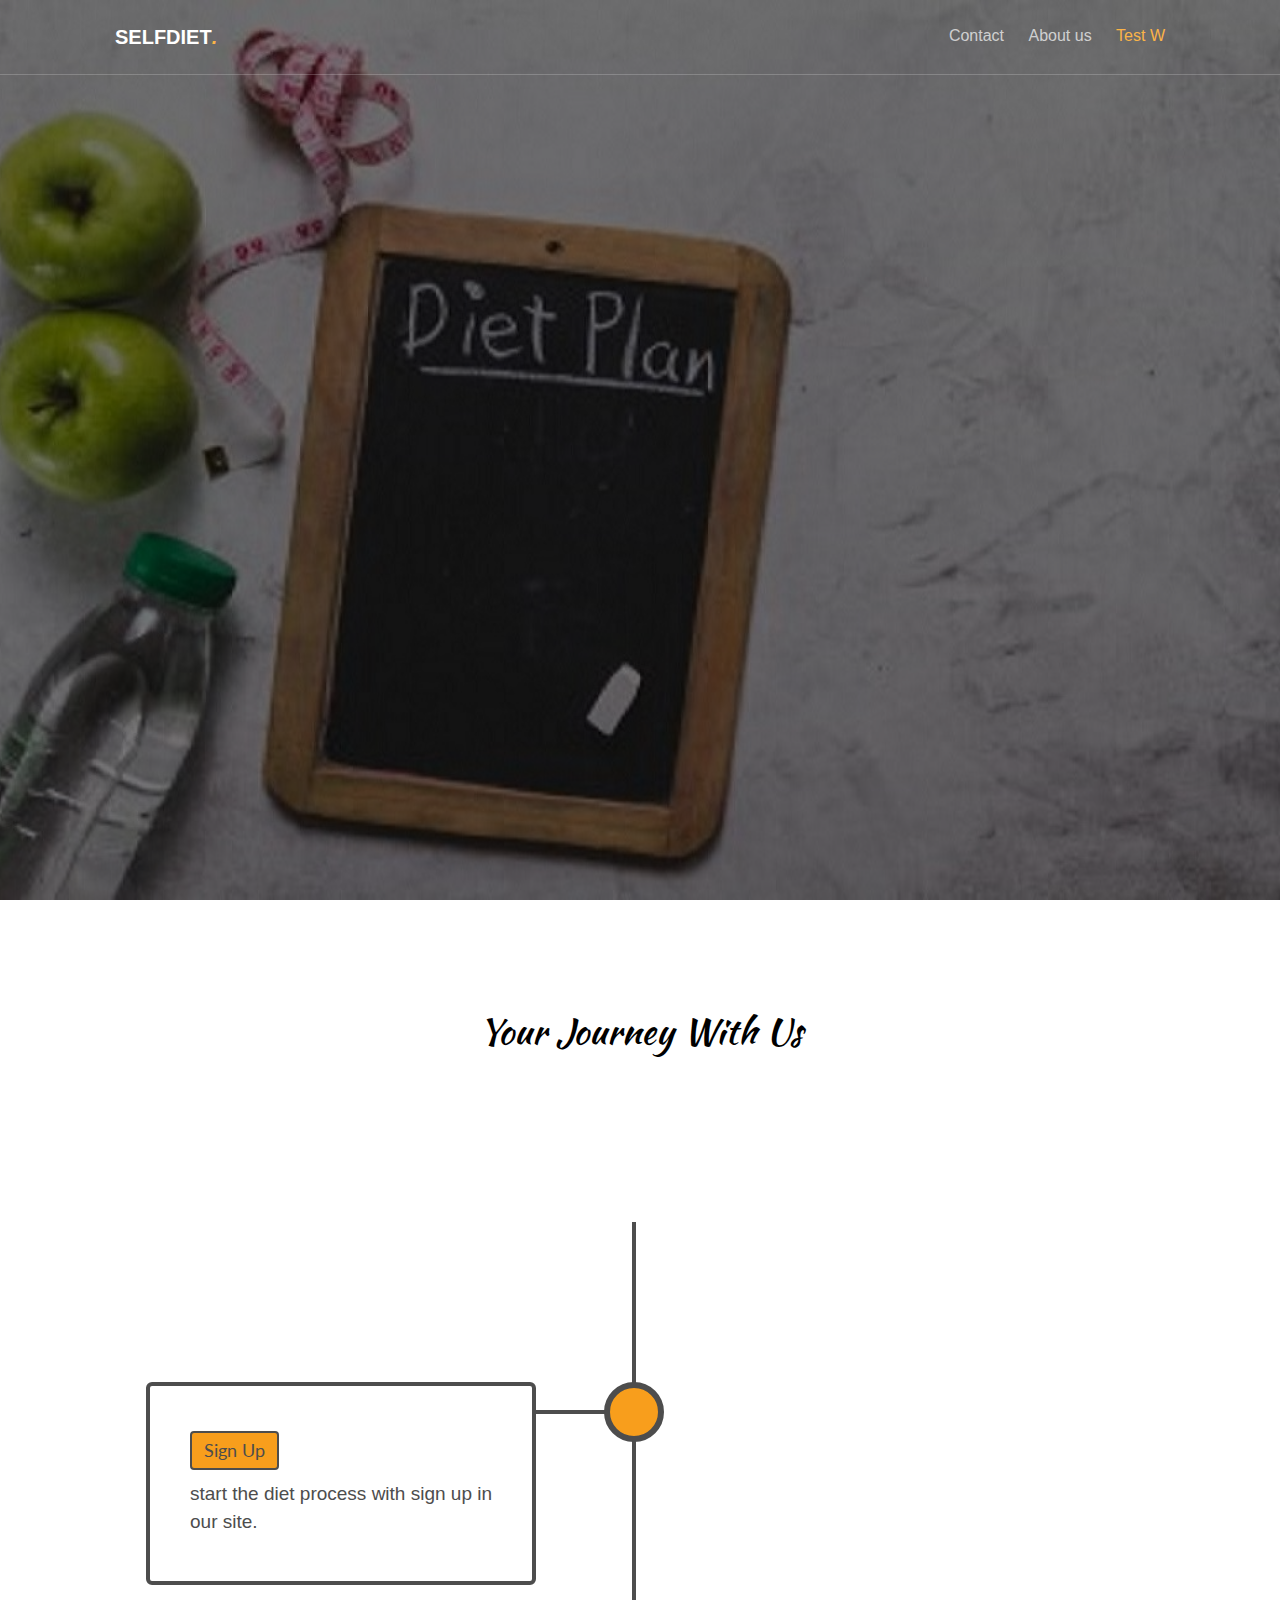
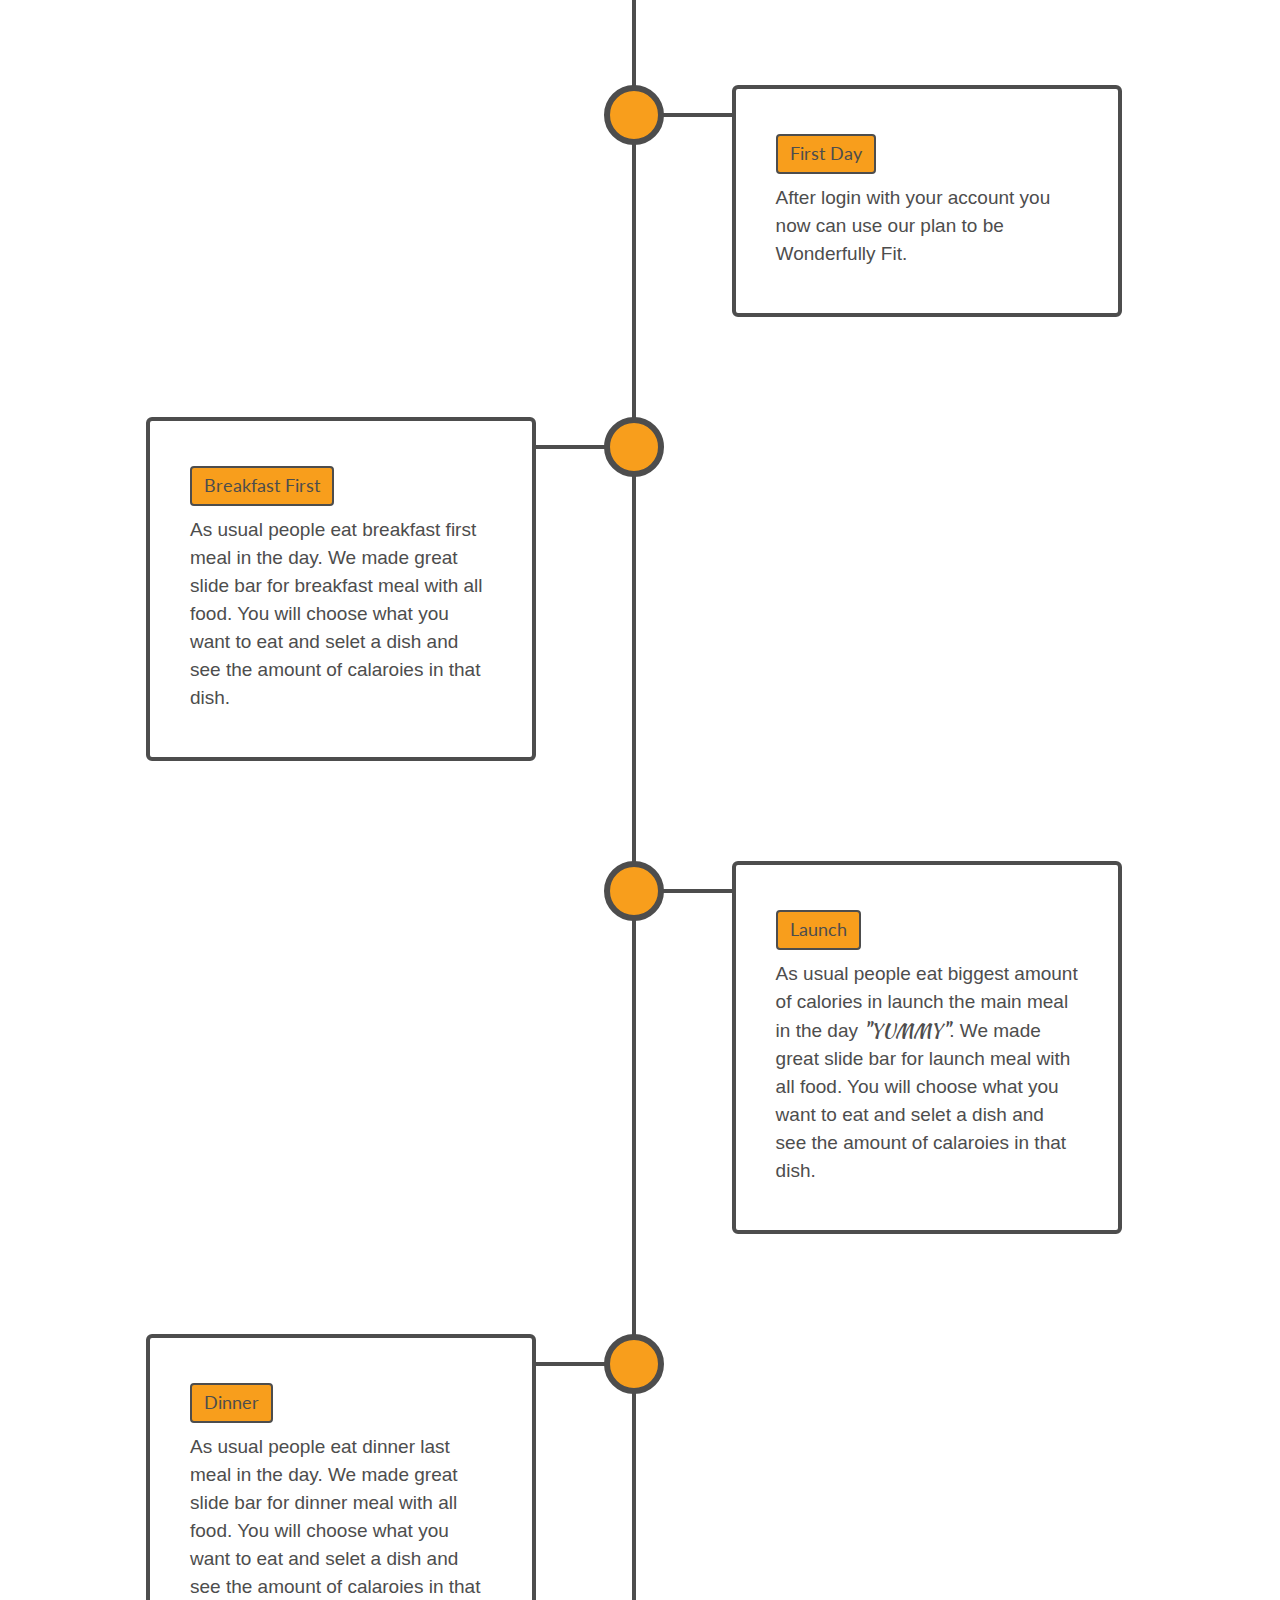
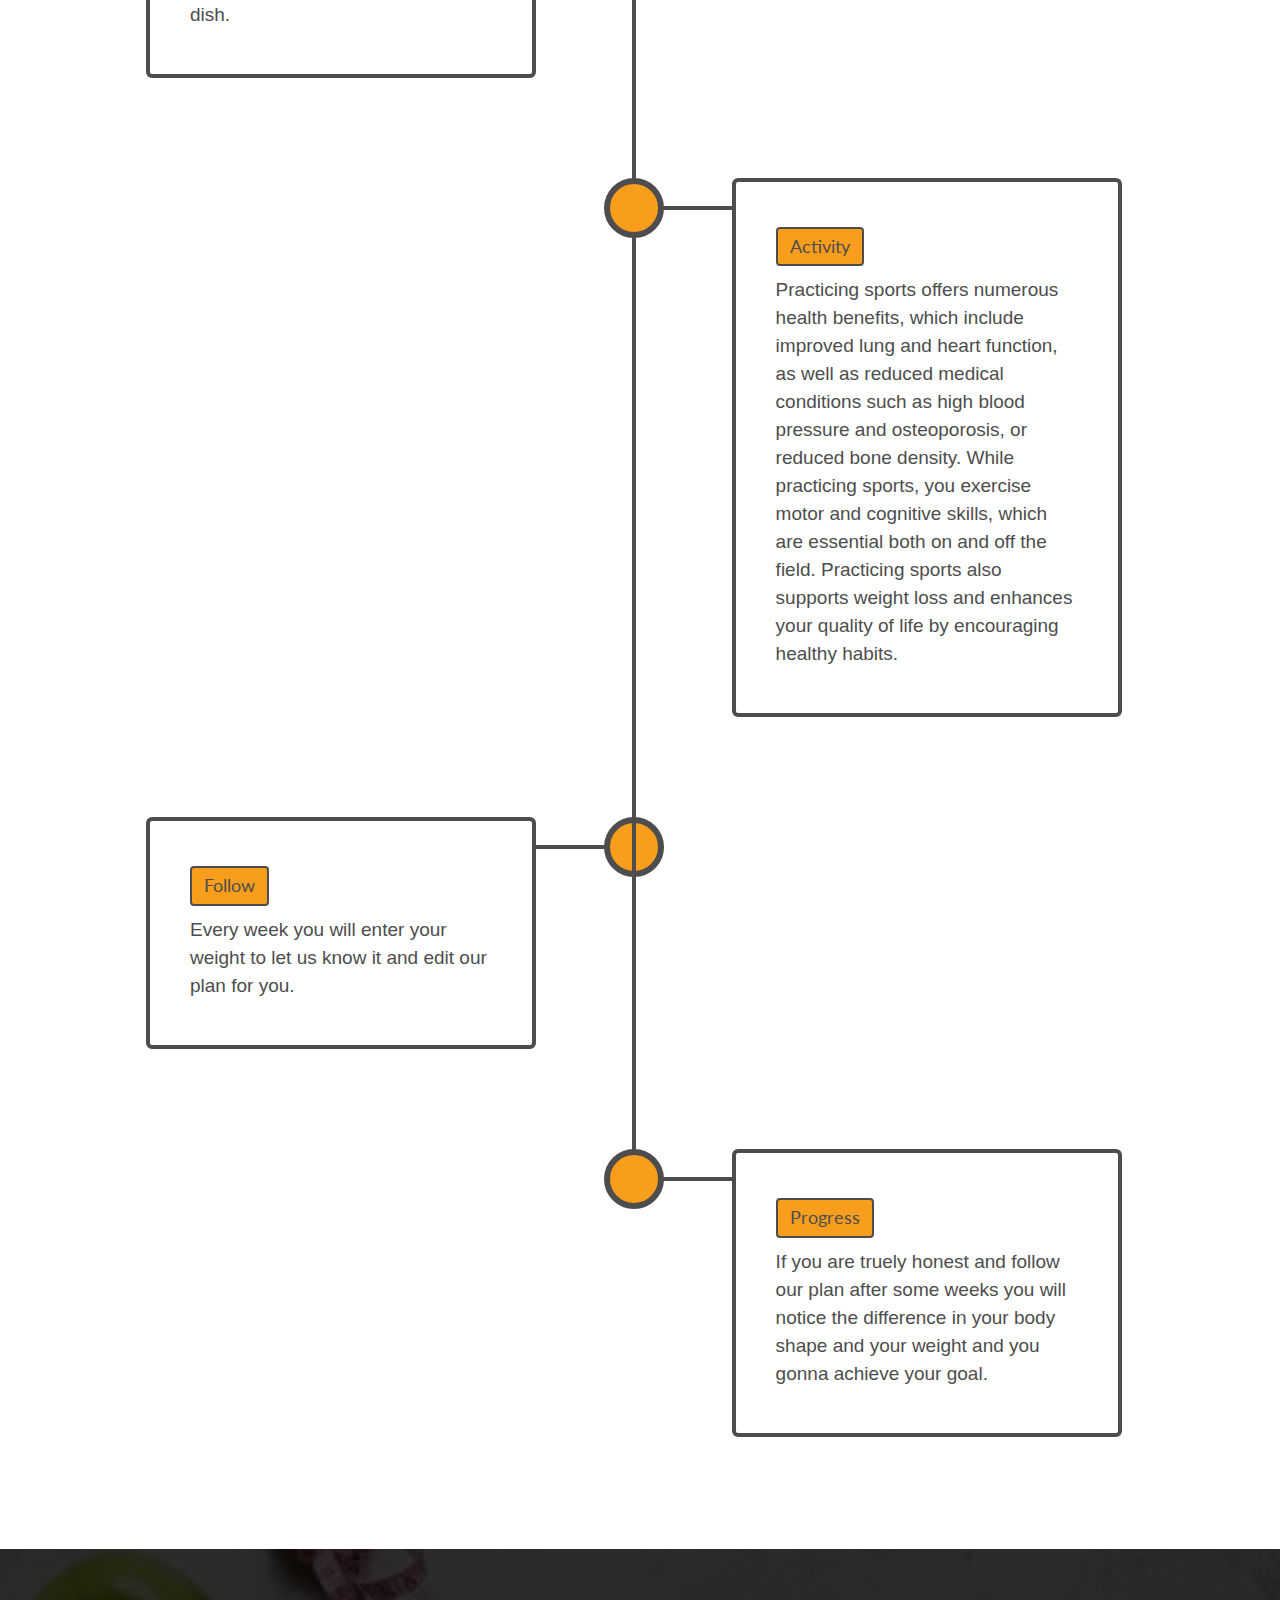
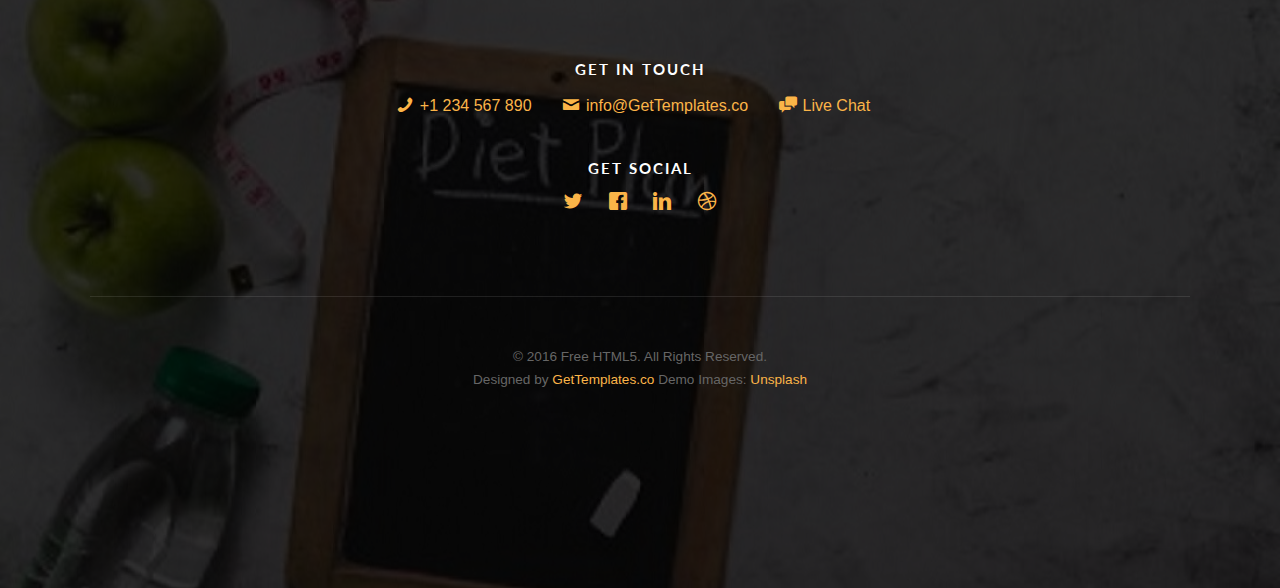
==== docs/index.html @ c7bfd4b7 "self diet" ====
<!DOCTYPE HTML>
<!--
	Aesthetic by gettemplates.co
	Twitter: http://twitter.com/gettemplateco
	URL: http://gettemplates.co
-->
<html>
	<head>
	<meta charset="utf-8">
	<meta http-equiv="X-UA-Compatible" content="IE=edge">
	<title>Home</title>
	<meta name="viewport" content="width=device-width, initial-scale=1">
	<meta name="description" content="Free HTML5 Website Template by GetTemplates.co" />
	<meta name="keywords" content="free website templates, free html5, free template, free bootstrap, free website template, html5, css3, mobile first, responsive" />
	<meta name="author" content="GetTemplates.co" />

  	<!-- Facebook and Twitter integration -->
	<meta property="og:title" content=""/>
	<meta property="og:image" content=""/>
	<meta property="og:url" content=""/>
	<meta property="og:site_name" content=""/>
	<meta property="og:description" content=""/>
	<meta name="twitter:title" content="" />
	<meta name="twitter:image" content="" />
	<meta name="twitter:url" content="" />
	<meta name="twitter:card" content="" />

	<link href="https://fonts.googleapis.com/css?family=Lato:300,400,700" rel="stylesheet">
	<link href="https://fonts.googleapis.com/css?family=Kaushan+Script" rel="stylesheet">

	<!-- Animate.css -->
	<link rel="stylesheet" href="css/animate.css">
	<!-- Icomoon Icon Fonts-->
	<link rel="stylesheet" href="css/icomoon.css">
	<!-- Themify Icons-->
	<link rel="stylesheet" href="css/themify-icons.css">
	<!-- Bootstrap  -->
	<link rel="stylesheet" href="css/bootstrap.css">

	<!-- Magnific Popup -->
	<link rel="stylesheet" href="css/magnific-popup.css">

	<!-- Bootstrap DateTimePicker -->
	<link rel="stylesheet" href="css/bootstrap-datetimepicker.min.css">

	<!-- Owl Carousel  -->
	<link rel="stylesheet" href="css/owl.carousel.min.css">
	<link rel="stylesheet" href="css/owl.theme.default.min.css">

	<!-- Theme style  -->
	<link rel="stylesheet" href="css/style.css">

	<!-- Modernizr JS -->
	<script src="js/modernizr-2.6.2.min.js"></script>
	<!-- FOR IE9 below -->
	<!--[if lt IE 9]>
	<script src="js/respond.min.js"></script>
	<![endif]-->

	</head>
	<body>

	<div class="gtco-loader"></div>

	<div id="page">


	<!-- <div class="page-inner"> -->
	<nav class="gtco-nav" role="navigation">
		<div class="gtco-container">

			<div class="row">
				<div class="col-sm-4 col-xs-12">
					<div id="gtco-logo"><a href="index.html">Selfdiet<em>.</em></a></div>
				</div>
				<div class="col-xs-8 text-right menu-1">
					<ul>
						<li><a href="contact.html">Contact</a></li>
						<li><a href="#aboutUsPart">About us</a></li>

						<li class="btn-cta"> <a href="WeeklyChech.html" data-toggle="modal" data-target="#testID">Test W</a></li>

					</ul>
				</div>
			</div>

		</div>
	</nav>
	<div id="testID" class="modal fade text-center bd-example-modal-lg">
	<div class="modal-dialog modal-lg">
			<div class="modal-content">
			</div>
	</div>
	</div>
	<header id="gtco-header" class="gtco-cover gtco-cover-md" role="banner" style="background-image: url(images/img_bg_1.jpg)" data-stellar-background-ratio="0.5">
		<div class="overlay"></div>
		<div class="gtco-container">
			<div class="row">
				<div class="col-md-12 col-md-offset-0 text-left">


					<div class="row row-mt-15em">
						<div class="col-md-7 mt-text animate-box" data-animate-effect="fadeInUp">
							<span class="intro-text-small"> <a href="http://gettemplates.co" target="_blank"></a></span>
							<h1 class="cursive-font"></h1>
						</div>
						<div class="col-md-4 col-md-push-1 animate-box" data-animate-effect="fadeInRight">
							<div class="form-wrap login">
								<div class="tab">

									<div class="tab-content">
										<div class="tab-content-inner active" data-content="signup">
											<h3 class="cursive-font">Log In</h3>
											<form action="profile.html">
												<div class="row form-group">
													<div class="col-md-12">
														<label for="date-start">Email</label>
														<input type="email"  class="form-control">
													</div>
												</div>
												<div class="row form-group">
													<div class="col-md-12">
														<label for="date-start">Password</label>
														<input type="password" class="form-control">
													</div>
												</div>

												<div class="row form-group">
													<div class="col-md-12">
														<input type="submit" class="btn btn-primary btn-block" value="Log In">
													</div>
												</div>


												<div class="row form-group">
													<div class="col-md-12">

													<div style="text-align: center"><a href="signUp.html"> Sign Up </a></div>

													</div>
												</div>


											</form>
										</div>


									</div>
								</div>
							</div>
						</div>
					</div>


				</div>
			</div>
		</div>
	</header>


		<div class="gtco-section" id="aboutUsPart">
			<div class="gtco-container">
				<div class="row">
					<div class="col-md-12">
						<div id="main-wrap">
					<h1 class="cursive-font" style="text-align:center">Your Journey With Us</h1>
			<section class="timeline">
				<div class="wrapper">
					<div class="timeline__item timeline__item--0">
						<div class="timeline__item__station"></div>
						<div class="timeline__item__content">
							<h2 class="timeline__item__content__date">Sign Up</h2>
							<p class="timeline__item__content__description">start the diet process with sign up in our site. </p>
						</div>
					</div>
					<div class="timeline__item timeline__item--1">
						<div class="timeline__item__station"></div>
						<div class="timeline__item__content">
							<h2 class="timeline__item__content__date">First Day</h2>
							<p class="timeline__item__content__description">After login with your account you now can use our plan to be Wonderfully Fit.</p>
						</div>
					</div>
					<div class="timeline__item timeline__item--2">
						<div class="timeline__item__station"></div>
						<div class="timeline__item__content">
							<h2 class="timeline__item__content__date">Breakfast First</h2>
							<p class="timeline__item__content__description">As usual people eat breakfast first meal in the day. We made great slide bar for breakfast meal with all food. You will choose what you want to eat and selet a dish and see the amount of calaroies in that dish.</p>
							</div>
						</div>
						<div class="timeline__item timeline__item--3">
							<div class="timeline__item__station"></div>
							<div class="timeline__item__content">
								<h2 class="timeline__item__content__date">Launch</h2>
								<p class="timeline__item__content__description">As usual people eat biggest amount of calories in launch the main meal in the day <span class="yummy">"YUMMY"</span>. We made great slide bar for launch meal with all food. You will choose what you want to eat and selet a dish and see the amount of calaroies in that dish.</p>
							</div>
						</div>
						<div class="timeline__item timeline__item--4">
							<div class="timeline__item__station"></div>
							<div class="timeline__item__content">
								<h2 class="timeline__item__content__date">Dinner</h2>
								<p class="timeline__item__content__description">As usual people eat dinner last meal in the day. We made great slide bar for dinner meal with all food. You will choose what you want to eat and selet a dish and see the amount of calaroies in that dish.</p>
							</div>
						</div>
						<div class="timeline__item timeline__item--5">
							<div class="timeline__item__station"></div>
							<div class="timeline__item__content">
								<h2 class="timeline__item__content__date">Activity</h2>
								<p class="timeline__item__content__description">Practicing sports offers numerous health benefits, which include improved lung and heart function, as well as reduced medical conditions such as high blood pressure and osteoporosis, or reduced bone density. While practicing sports, you exercise motor and cognitive skills, which are essential both on and off the field. Practicing sports also supports weight loss and enhances your quality of life by encouraging healthy habits.</p>
							</div>
						</div>
						<div class="timeline__item timeline__item--6">
							<div class="timeline__item__station"></div>
							<div class="timeline__item__content">
								<h2 class="timeline__item__content__date">Follow</h2>
								<p class="timeline__item__content__description">Every week you will enter your weight to let us know it and edit our plan for you.</p>
							</div>
						</div>
						<div class="timeline__item timeline__item--7">
							<div class="timeline__item__station"></div>
							<div class="timeline__item__content">
								<h2 class="timeline__item__content__date">Progress</h2>
								<p class="timeline__item__content__description">If you are truely honest and follow our plan after some weeks you will notice the difference in your body shape and your weight and you gonna achieve your goal.</p>
							</div>
						</div>

					</div>
				</section>
				<div id="right-border-grey"></div>
			</div>
					</div>
				</div>
			</div>
		</div>


	<!--
	<div id="gtco-features">
		<div class="gtco-container">
			<div class="row">
				<div class="col-md-8 col-md-offset-2 text-center gtco-heading animate-box">
					<h2 class="cursive-font">Our Services</h2>
					<p>Dignissimos asperiores vitae velit veniam totam fuga molestias accusamus alias autem provident. Odit ab aliquam dolor eius.</p>
				</div>
			</div>
			<div class="row">
				<div class="col-md-4 col-sm-6">
					<div class="feature-center animate-box" data-animate-effect="fadeIn">
						<span class="icon">
							<i class="ti-face-smile"></i>
						</span>
						<h3>Happy People</h3>
						<p>Dignissimos asperiores vitae velit veniam totam fuga molestias accusamus alias autem provident. Odit ab aliquam dolor eius.</p>
					</div>
				</div>
				<div class="col-md-4 col-sm-6">
					<div class="feature-center animate-box" data-animate-effect="fadeIn">
						<span class="icon">
							<i class="ti-thought"></i>
						</span>
						<h3>Creative Culinary</h3>
						<p>Dignissimos asperiores vitae velit veniam totam fuga molestias accusamus alias autem provident. Odit ab aliquam dolor eius.</p>
					</div>
				</div>
				<div class="col-md-4 col-sm-6">
					<div class="feature-center animate-box" data-animate-effect="fadeIn">
						<span class="icon">
							<i class="ti-truck"></i>
						</span>
						<h3>Food Delivery</h3>
						<p>Dignissimos asperiores vitae velit veniam totam fuga molestias accusamus alias autem provident. Odit ab aliquam dolor eius.</p>
					</div>
				</div>


			</div>
		</div>
	</div>


	<div class="gtco-cover gtco-cover-sm" style="background-image: url(images/img_bg_1.jpg)"  data-stellar-background-ratio="0.5">
		<div class="overlay"></div>
		<div class="gtco-container text-center">
			<div class="display-t">
				<div class="display-tc">
					<h1>&ldquo; Their high quality of service makes me back over and over again!&rdquo;</h1>
					<p>&mdash; John Doe, CEO of XYZ Co.</p>
				</div>
			</div>
		</div>
	</div>
	-->
<!--
	<div id="gtco-counter" class="gtco-section">
		<div class="gtco-container">

			<div class="row">
				<div class="col-md-8 col-md-offset-2 text-center gtco-heading animate-box">
					<h2 class="cursive-font primary-color">Fun Facts</h2>
					<p>Dignissimos asperiores vitae velit veniam totam fuga molestias accusamus alias autem provident. Odit ab aliquam dolor eius.</p>
				</div>
			</div>

			<div class="row">

				<div class="col-md-3 col-sm-6 animate-box" data-animate-effect="fadeInUp">
					<div class="feature-center">
						<span class="counter js-counter" data-from="0" data-to="5" data-speed="5000" data-refresh-interval="50">1</span>
						<span class="counter-label">Avg. Rating</span>

					</div>
				</div>
				<div class="col-md-3 col-sm-6 animate-box" data-animate-effect="fadeInUp">
					<div class="feature-center">
						<span class="counter js-counter" data-from="0" data-to="43" data-speed="5000" data-refresh-interval="50">1</span>
						<span class="counter-label">Food Types</span>
					</div>
				</div>
				<div class="col-md-3 col-sm-6 animate-box" data-animate-effect="fadeInUp">
					<div class="feature-center">
						<span class="counter js-counter" data-from="0" data-to="32" data-speed="5000" data-refresh-interval="50">1</span>
						<span class="counter-label">Chef Cook</span>
					</div>
				</div>
				<div class="col-md-3 col-sm-6 animate-box" data-animate-effect="fadeInUp">
					<div class="feature-center">
						<span class="counter js-counter" data-from="0" data-to="1985" data-speed="5000" data-refresh-interval="50">1</span>
						<span class="counter-label">Year Started</span>

					</div>
				</div>

			</div>
		</div>
	</div>



	<div id="gtco-subscribe">
		<div class="gtco-container">
			<div class="row animate-box">
				<div class="col-md-8 col-md-offset-2 text-center gtco-heading">
					<h2 class="cursive-font">Subscribe</h2>
					<p>Be the first to know about the new templates.</p>
				</div>
			</div>
			<div class="row animate-box">
				<div class="col-md-8 col-md-offset-2">
					<form class="form-inline">
						<div class="col-md-6 col-sm-6">
							<div class="form-group">
								<label for="email" class="sr-only">Email</label>
								<input type="email" class="form-control" id="email" placeholder="Your Email">
							</div>
						</div>
						<div class="col-md-6 col-sm-6">
							<button type="submit" class="btn btn-default btn-block">Subscribe</button>
						</div>
					</form>
				</div>
			</div>
		</div>
	</div>
-->
	<footer id="gtco-footer" role="contentinfo" style="background-image: url(images/img_bg_1.jpg)" data-stellar-background-ratio="0.5">
		<div class="overlay"></div>
		<div class="gtco-container">
			<div class="row row-pb-md">




				<div class="col-md-12 text-center">
					<div class="gtco-widget">
						<h3>Get In Touch</h3>
						<ul class="gtco-quick-contact">
							<li><a href="#"><i class="icon-phone"></i> +1 234 567 890</a></li>
							<li><a href="#"><i class="icon-mail2"></i> info@GetTemplates.co</a></li>
							<li><a href="#"><i class="icon-chat"></i> Live Chat</a></li>
						</ul>
					</div>
					<div class="gtco-widget">
						<h3>Get Social</h3>
						<ul class="gtco-social-icons">
							<li><a href="#"><i class="icon-twitter"></i></a></li>
							<li><a href="#"><i class="icon-facebook"></i></a></li>
							<li><a href="#"><i class="icon-linkedin"></i></a></li>
							<li><a href="#"><i class="icon-dribbble"></i></a></li>
						</ul>
					</div>
				</div>

				<div class="col-md-12 text-center copyright">
					<p><small class="block">&copy; 2016 Free HTML5. All Rights Reserved.</small>
						<small class="block">Designed by <a href="http://gettemplates.co/" target="_blank">GetTemplates.co</a> Demo Images: <a href="http://unsplash.com/" target="_blank">Unsplash</a></small></p>
				</div>

			</div>



		</div>
	</footer>
	<!-- </div> -->

	</div>

	<div class="gototop js-top">
		<a href="#" class="js-gotop"><i class="icon-arrow-up"></i></a>
	</div>

	<!-- jQuery -->
	<script src="js/jquery.min.js"></script>
	<!-- jQuery Easing -->
	<script src="js/jquery.easing.1.3.js"></script>
	<!-- Bootstrap -->
	<script src="js/bootstrap.min.js"></script>
	<!-- Waypoints -->
	<script src="js/jquery.waypoints.min.js"></script>
	<!-- Carousel -->
	<script src="js/owl.carousel.min.js"></script>
	<!-- countTo -->
	<script src="js/jquery.countTo.js"></script>

	<!-- Stellar Parallax -->
	<script src="js/jquery.stellar.min.js"></script>

	<!-- Magnific Popup -->
	<script src="js/jquery.magnific-popup.min.js"></script>
	<script src="js/magnific-popup-options.js"></script>

	<script src="js/moment.min.js"></script>
	<script src="js/bootstrap-datetimepicker.min.js"></script>


	<!-- Main -->
	<script src="js/main.js"></script>

	</body>
</html>
---- docs/css/icomoon.css ----
@font-face {
  font-family: 'icomoon';
  src:  url('../fonts/icomoon/icomoon.eot?6iuir');
  src:  url('../fonts/icomoon/icomoon.eot?6iuir#iefix') format('embedded-opentype'),
    url('../fonts/icomoon/icomoon.ttf?6iuir') format('truetype'),
    url('../fonts/icomoon/icomoon.woff?6iuir') format('woff'),
    url('../fonts/icomoon/icomoon.svg?6iuir#icomoon') format('svg');
  font-weight: normal;
  font-style: normal;
}

[class^="icon-"], [class*=" icon-"] {
  /* use !important to prevent issues with browser extensions that change fonts */
  font-family: 'icomoon' !important;
  speak: none;
  font-style: normal;
  font-weight: normal;
  font-variant: normal;
  text-transform: none;
  line-height: 1;

  /* Better Font Rendering =========== */
  -webkit-font-smoothing: antialiased;
  -moz-osx-font-smoothing: grayscale;
}

.icon-eye:before {
  content: "\e000";
}
.icon-paper-clip:before {
  content: "\e001";
}
.icon-mail:before {
  content: "\e002";
}
.icon-toggle:before {
  content: "\e003";
}
.icon-layout:before {
  content: "\e004";
}
.icon-link:before {
  content: "\e005";
}
.icon-bell:before {
  content: "\e006";
}
.icon-lock:before {
  content: "\e007";
}
.icon-unlock:before {
  content: "\e008";
}
.icon-ribbon:before {
  content: "\e009";
}
.icon-image:before {
  content: "\e010";
}
.icon-signal:before {
  content: "\e011";
}
.icon-target:before {
  content: "\e012";
}
.icon-clipboard:before {
  content: "\e013";
}
.icon-clock:before {
  content: "\e014";
}
.icon-watch:before {
  content: "\e015";
}
.icon-air-play:before {
  content: "\e016";
}
.icon-camera:before {
  content: "\e017";
}
.icon-video:before {
  content: "\e018";
}
.icon-disc:before {
  content: "\e019";
}
.icon-printer:before {
  content: "\e020";
}
.icon-monitor:before {
  content: "\e021";
}
.icon-server:before {
  content: "\e022";
}
.icon-cog:before {
  content: "\e023";
}
.icon-heart:before {
  content: "\e024";
}
.icon-paragraph:before {
  content: "\e025";
}
.icon-align-justify:before {
  content: "\e026";
}
.icon-align-left:before {
  content: "\e027";
}
.icon-align-center:before {
  content: "\e028";
}
.icon-align-right:before {
  content: "\e029";
}
.icon-book:before {
  content: "\e030";
}
.icon-layers:before {
  content: "\e031";
}
.icon-stack:before {
  content: "\e032";
}
.icon-stack-2:before {
  content: "\e033";
}
.icon-paper:before {
  content: "\e034";
}
.icon-paper-stack:before {
  content: "\e035";
}
.icon-search:before {
  content: "\e036";
}
.icon-zoom-in:before {
  content: "\e037";
}
.icon-zoom-out:before {
  content: "\e038";
}
.icon-reply:before {
  content: "\e039";
}
.icon-circle-plus:before {
  content: "\e040";
}
.icon-circle-minus:before {
  content: "\e041";
}
.icon-circle-check:before {
  content: "\e042";
}
.icon-circle-cross:before {
  content: "\e043";
}
.icon-square-plus:before {
  content: "\e044";
}
.icon-square-minus:before {
  content: "\e045";
}
.icon-square-check:before {
  content: "\e046";
}
.icon-square-cross:before {
  content: "\e047";
}
.icon-microphone:before {
  content: "\e048";
}
.icon-record:before {
  content: "\e049";
}
.icon-skip-back:before {
  content: "\e050";
}
.icon-rewind:before {
  content: "\e051";
}
.icon-play:before {
  content: "\e052";
}
.icon-pause:before {
  content: "\e053";
}
.icon-stop:before {
  content: "\e054";
}
.icon-fast-forward:before {
  content: "\e055";
}
.icon-skip-forward:before {
  content: "\e056";
}
.icon-shuffle:before {
  content: "\e057";
}
.icon-repeat:before {
  content: "\e058";
}
.icon-folder:before {
  content: "\e059";
}
.icon-umbrella:before {
  content: "\e060";
}
.icon-moon:before {
  content: "\e061";
}
.icon-thermometer:before {
  content: "\e062";
}
.icon-drop:before {
  content: "\e063";
}
.icon-sun:before {
  content: "\e064";
}
.icon-cloud:before {
  content: "\e065";
}
.icon-cloud-upload:before {
  content: "\e066";
}
.icon-cloud-download:before {
  content: "\e067";
}
.icon-upload:before {
  content: "\e068";
}
.icon-download:before {
  content: "\e069";
}
.icon-location:before {
  content: "\e070";
}
.icon-location-2:before {
  content: "\e071";
}
.icon-map:before {
  content: "\e072";
}
.icon-battery:before {
  content: "\e073";
}
.icon-head:before {
  content: "\e074";
}
.icon-briefcase:before {
  content: "\e075";
}
.icon-speech-bubble:before {
  content: "\e076";
}
.icon-anchor:before {
  content: "\e077";
}
.icon-globe:before {
  content: "\e078";
}
.icon-box:before {
  content: "\e079";
}
.icon-reload:before {
  content: "\e080";
}
.icon-share:before {
  content: "\e081";
}
.icon-marquee:before {
  content: "\e082";
}
.icon-marquee-plus:before {
  content: "\e083";
}
.icon-marquee-minus:before {
  content: "\e084";
}
.icon-tag:before {
  content: "\e085";
}
.icon-power:before {
  content: "\e086";
}
.icon-command:before {
  content: "\e087";
}
.icon-alt:before {
  content: "\e088";
}
.icon-esc:before {
  content: "\e089";
}
.icon-bar-graph:before {
  content: "\e090";
}
.icon-bar-graph-2:before {
  content: "\e091";
}
.icon-pie-graph:before {
  content: "\e092";
}
.icon-star:before {
  content: "\e093";
}
.icon-arrow-left:before {
  content: "\e094";
}
.icon-arrow-right:before {
  content: "\e095";
}
.icon-arrow-up:before {
  content: "\e096";
}
.icon-arrow-down:before {
  content: "\e097";
}
.icon-volume:before {
  content: "\e098";
}
.icon-mute:before {
  content: "\e099";
}
.icon-content-right:before {
  content: "\e100";
}
.icon-content-left:before {
  content: "\e101";
}
.icon-grid:before {
  content: "\e102";
}
.icon-grid-2:before {
  content: "\e103";
}
.icon-columns:before {
  content: "\e104";
}
.icon-loader:before {
  content: "\e105";
}
.icon-bag:before {
  content: "\e106";
}
.icon-ban:before {
  content: "\e107";
}
.icon-flag:before {
  content: "\e108";
}
.icon-trash:before {
  content: "\e109";
}
.icon-expand:before {
  content: "\e110";
}
.icon-contract:before {
  content: "\e111";
}
.icon-maximize:before {
  content: "\e112";
}
.icon-minimize:before {
  content: "\e113";
}
.icon-plus:before {
  content: "\e114";
}
.icon-minus:before {
  content: "\e115";
}
.icon-check:before {
  content: "\e116";
}
.icon-cross:before {
  content: "\e117";
}
.icon-move:before {
  content: "\e118";
}
.icon-delete:before {
  content: "\e119";
}
.icon-menu:before {
  content: "\e120";
}
.icon-archive:before {
  content: "\e121";
}
.icon-inbox:before {
  content: "\e122";
}
.icon-outbox:before {
  content: "\e123";
}
.icon-file:before {
  content: "\e124";
}
.icon-file-add:before {
  content: "\e125";
}
.icon-file-subtract:before {
  content: "\e126";
}
.icon-help:before {
  content: "\e127";
}
.icon-open:before {
  content: "\e128";
}
.icon-ellipsis:before {
  content: "\e129";
}
.icon-add-to-list:before {
  content: "\e900";
}
.icon-classic-computer:before {
  content: "\e901";
}
.icon-controller-fast-backward:before {
  content: "\e902";
}
.icon-creative-commons-attribution:before {
  content: "\e903";
}
.icon-creative-commons-noderivs:before {
  content: "\e904";
}
.icon-creative-commons-noncommercial-eu:before {
  content: "\e905";
}
.icon-creative-commons-noncommercial-us:before {
  content: "\e906";
}
.icon-creative-commons-public-domain:before {
  content: "\e907";
}
.icon-creative-commons-remix:before {
  content: "\e908";
}
.icon-creative-commons-share:before {
  content: "\e909";
}
.icon-creative-commons-sharealike:before {
  content: "\e90a";
}
.icon-creative-commons:before {
  content: "\e90b";
}
.icon-document-landscape:before {
  content: "\e90c";
}
.icon-remove-user:before {
  content: "\e90d";
}
.icon-warning:before {
  content: "\e90e";
}
.icon-arrow-bold-down:before {
  content: "\e90f";
}
.icon-arrow-bold-left:before {
  content: "\e910";
}
.icon-arrow-bold-right:before {
  content: "\e911";
}
.icon-arrow-bold-up:before {
  content: "\e912";
}
.icon-arrow-down2:before {
  content: "\e913";
}
.icon-arrow-left2:before {
  content: "\e914";
}
.icon-arrow-long-down:before {
  content: "\e915";
}
.icon-arrow-long-left:before {
  content: "\e916";
}
.icon-arrow-long-right:before {
  content: "\e917";
}
.icon-arrow-long-up:before {
  content: "\e918";
}
.icon-arrow-right2:before {
  content: "\e919";
}
.icon-arrow-up2:before {
  content: "\e91a";
}
.icon-arrow-with-circle-down:before {
  content: "\e91b";
}
.icon-arrow-with-circle-left:before {
  content: "\e91c";
}
.icon-arrow-with-circle-right:before {
  content: "\e91d";
}
.icon-arrow-with-circle-up:before {
  content: "\e91e";
}
.icon-bookmark:before {
  content: "\e91f";
}
.icon-bookmarks:before {
  content: "\e920";
}
.icon-chevron-down:before {
  content: "\e921";
}
.icon-chevron-left:before {
  content: "\e922";
}
.icon-chevron-right:before {
  content: "\e923";
}
.icon-chevron-small-down:before {
  content: "\e924";
}
.icon-chevron-small-left:before {
  content: "\e925";
}
.icon-chevron-small-right:before {
  content: "\e926";
}
.icon-chevron-small-up:before {
  content: "\e927";
}
.icon-chevron-thin-down:before {
  content: "\e928";
}
.icon-chevron-thin-left:before {
  content: "\e929";
}
.icon-chevron-thin-right:before {
  content: "\e92a";
}
.icon-chevron-thin-up:before {
  content: "\e92b";
}
.icon-chevron-up:before {
  content: "\e92c";
}
.icon-chevron-with-circle-down:before {
  content: "\e92d";
}
.icon-chevron-with-circle-left:before {
  content: "\e92e";
}
.icon-chevron-with-circle-right:before {
  content: "\e92f";
}
.icon-chevron-with-circle-up:before {
  content: "\e930";
}
.icon-cloud2:before {
  content: "\e931";
}
.icon-controller-fast-forward:before {
  content: "\e932";
}
.icon-controller-jump-to-start:before {
  content: "\e933";
}
.icon-controller-next:before {
  content: "\e934";
}
.icon-controller-paus:before {
  content: "\e935";
}
.icon-controller-play:before {
  content: "\e936";
}
.icon-controller-record:before {
  content: "\e937";
}
.icon-controller-stop:before {
  content: "\e938";
}
.icon-controller-volume:before {
  content: "\e939";
}
.icon-dot-single:before {
  content: "\e93a";
}
.icon-dots-three-horizontal:before {
  content: "\e93b";
}
.icon-dots-three-vertical:before {
  content: "\e93c";
}
.icon-dots-two-horizontal:before {
  content: "\e93d";
}
.icon-dots-two-vertical:before {
  content: "\e93e";
}
.icon-download2:before {
  content: "\e93f";
}
.icon-emoji-flirt:before {
  content: "\e940";
}
.icon-flow-branch:before {
  content: "\e941";
}
.icon-flow-cascade:before {
  content: "\e942";
}
.icon-flow-line:before {
  content: "\e943";
}
.icon-flow-parallel:before {
  content: "\e944";
}
.icon-flow-tree:before {
  content: "\e945";
}
.icon-install:before {
  content: "\e946";
}
.icon-layers2:before {
  content: "\e947";
}
.icon-open-book:before {
  content: "\e948";
}
.icon-resize-100:before {
  content: "\e949";
}
.icon-resize-full-screen:before {
  content: "\e94a";
}
.icon-save:before {
  content: "\e94b";
}
.icon-select-arrows:before {
  content: "\e94c";
}
.icon-sound-mute:before {
  content: "\e94d";
}
.icon-sound:before {
  content: "\e94e";
}
.icon-trash2:before {
  content: "\e94f";
}
.icon-triangle-down:before {
  content: "\e950";
}
.icon-triangle-left:before {
  content: "\e951";
}
.icon-triangle-right:before {
  content: "\e952";
}
.icon-triangle-up:before {
  content: "\e953";
}
.icon-uninstall:before {
  content: "\e954";
}
.icon-upload-to-cloud:before {
  content: "\e955";
}
.icon-upload2:before {
  content: "\e956";
}
.icon-add-user:before {
  content: "\e957";
}
.icon-address:before {
  content: "\e958";
}
.icon-adjust:before {
  content: "\e959";
}
.icon-air:before {
  content: "\e95a";
}
.icon-aircraft-landing:before {
  content: "\e95b";
}
.icon-aircraft-take-off:before {
  content: "\e95c";
}
.icon-aircraft:before {
  content: "\e95d";
}
.icon-align-bottom:before {
  content: "\e95e";
}
.icon-align-horizontal-middle:before {
  content: "\e95f";
}
.icon-align-left2:before {
  content: "\e960";
}
.icon-align-right2:before {
  content: "\e961";
}
.icon-align-top:before {
  content: "\e962";
}
.icon-align-vertical-middle:before {
  content: "\e963";
}
.icon-archive2:before {
  content: "\e964";
}
.icon-area-graph:before {
  content: "\e965";
}
.icon-attachment:before {
  content: "\e966";
}
.icon-awareness-ribbon:before {
  content: "\e967";
}
.icon-back-in-time:before {
  content: "\e968";
}
.icon-back:before {
  content: "\e969";
}
.icon-bar-graph2:before {
  content: "\e96a";
}
.icon-battery2:before {
  content: "\e96b";
}
.icon-beamed-note:before {
  content: "\e96c";
}
.icon-bell2:before {
  content: "\e96d";
}
.icon-blackboard:before {
  content: "\e96e";
}
.icon-block:before {
  content: "\e96f";
}
.icon-book2:before {
  content: "\e970";
}
.icon-bowl:before {
  content: "\e971";
}
.icon-box2:before {
  content: "\e972";
}
.icon-briefcase2:before {
  content: "\e973";
}
.icon-browser:before {
  content: "\e974";
}
.icon-brush:before {
  content: "\e975";
}
.icon-bucket:before {
  content: "\e976";
}
.icon-cake:before {
  content: "\e977";
}
.icon-calculator:before {
  content: "\e978";
}
.icon-calendar:before {
  content: "\e979";
}
.icon-camera2:before {
  content: "\e97a";
}
.icon-ccw:before {
  content: "\e97b";
}
.icon-chat:before {
  content: "\e97c";
}
.icon-check2:before {
  content: "\e97d";
}
.icon-circle-with-cross:before {
  content: "\e97e";
}
.icon-circle-with-minus:before {
  content: "\e97f";
}
.icon-circle-with-plus:before {
  content: "\e980";
}
.icon-circle:before {
  content: "\e981";
}
.icon-circular-graph:before {
  content: "\e982";
}
.icon-clapperboard:before {
  content: "\e983";
}
.icon-clipboard2:before {
  content: "\e984";
}
.icon-clock2:before {
  content: "\e985";
}
.icon-code:before {
  content: "\e986";
}
.icon-cog2:before {
  content: "\e987";
}
.icon-colours:before {
  content: "\e988";
}
.icon-compass:before {
  content: "\e989";
}
.icon-copy:before {
  content: "\e98a";
}
.icon-credit-card:before {
  content: "\e98b";
}
.icon-credit:before {
  content: "\e98c";
}
.icon-cross2:before {
  content: "\e98d";
}
.icon-cup:before {
  content: "\e98e";
}
.icon-cw:before {
  content: "\e98f";
}
.icon-cycle:before {
  content: "\e990";
}
.icon-database:before {
  content: "\e991";
}
.icon-dial-pad:before {
  content: "\e992";
}
.icon-direction:before {
  content: "\e993";
}
.icon-document:before {
  content: "\e994";
}
.icon-documents:before {
  content: "\e995";
}
.icon-drink:before {
  content: "\e996";
}
.icon-drive:before {
  content: "\e997";
}
.icon-drop2:before {
  content: "\e998";
}
.icon-edit:before {
  content: "\e999";
}
.icon-email:before {
  content: "\e99a";
}
.icon-emoji-happy:before {
  content: "\e99b";
}
.icon-emoji-neutral:before {
  content: "\e99c";
}
.icon-emoji-sad:before {
  content: "\e99d";
}
.icon-erase:before {
  content: "\e99e";
}
.icon-eraser:before {
  content: "\e99f";
}
.icon-export:before {
  content: "\e9a0";
}
.icon-eye2:before {
  content: "\e9a1";
}
.icon-feather:before {
  content: "\e9a2";
}
.icon-flag2:before {
  content: "\e9a3";
}
.icon-flash:before {
  content: "\e9a4";
}
.icon-flashlight:before {
  content: "\e9a5";
}
.icon-flat-brush:before {
  content: "\e9a6";
}
.icon-folder-images:before {
  content: "\e9a7";
}
.icon-folder-music:before {
  content: "\e9a8";
}
.icon-folder-video:before {
  content: "\e9a9";
}
.icon-folder2:before {
  content: "\e9aa";
}
.icon-forward:before {
  content: "\e9ab";
}
.icon-funnel:before {
  content: "\e9ac";
}
.icon-game-controller:before {
  content: "\e9ad";
}
.icon-gauge:before {
  content: "\e9ae";
}
.icon-globe2:before {
  content: "\e9af";
}
.icon-graduation-cap:before {
  content: "\e9b0";
}
.icon-grid2:before {
  content: "\e9b1";
}
.icon-hair-cross:before {
  content: "\e9b2";
}
.icon-hand:before {
  content: "\e9b3";
}
.icon-heart-outlined:before {
  content: "\e9b4";
}
.icon-heart2:before {
  content: "\e9b5";
}
.icon-help-with-circle:before {
  content: "\e9b6";
}
.icon-help2:before {
  content: "\e9b7";
}
.icon-home:before {
  content: "\e9b8";
}
.icon-hour-glass:before {
  content: "\e9b9";
}
.icon-image-inverted:before {
  content: "\e9ba";
}
.icon-image2:before {
  content: "\e9bb";
}
.icon-images:before {
  content: "\e9bc";
}
.icon-inbox2:before {
  content: "\e9bd";
}
.icon-infinity:before {
  content: "\e9be";
}
.icon-info-with-circle:before {
  content: "\e9bf";
}
.icon-info:before {
  content: "\e9c0";
}
.icon-key:before {
  content: "\e9c1";
}
.icon-keyboard:before {
  content: "\e9c2";
}
.icon-lab-flask:before {
  content: "\e9c3";
}
.icon-landline:before {
  content: "\e9c4";
}
.icon-language:before {
  content: "\e9c5";
}
.icon-laptop:before {
  content: "\e9c6";
}
.icon-leaf:before {
  content: "\e9c7";
}
.icon-level-down:before {
  content: "\e9c8";
}
.icon-level-up:before {
  content: "\e9c9";
}
.icon-lifebuoy:before {
  content: "\e9ca";
}
.icon-light-bulb:before {
  content: "\e9cb";
}
.icon-light-down:before {
  content: "\e9cc";
}
.icon-light-up:before {
  content: "\e9cd";
}
.icon-line-graph:before {
  content: "\e9ce";
}
.icon-link2:before {
  content: "\e9cf";
}
.icon-list:before {
  content: "\e9d0";
}
.icon-location-pin:before {
  content: "\e9d1";
}
.icon-location2:before {
  content: "\e9d2";
}
.icon-lock-open:before {
  content: "\e9d3";
}
.icon-lock2:before {
  content: "\e9d4";
}
.icon-log-out:before {
  content: "\e9d5";
}
.icon-login:before {
  content: "\e9d6";
}
.icon-loop:before {
  content: "\e9d7";
}
.icon-magnet:before {
  content: "\e9d8";
}
.icon-magnifying-glass:before {
  content: "\e9d9";
}
.icon-mail2:before {
  content: "\e9da";
}
.icon-man:before {
  content: "\e9db";
}
.icon-map2:before {
  content: "\e9dc";
}
.icon-mask:before {
  content: "\e9dd";
}
.icon-medal:before {
  content: "\e9de";
}
.icon-megaphone:before {
  content: "\e9df";
}
.icon-menu2:before {
  content: "\e9e0";
}
.icon-message:before {
  content: "\e9e1";
}
.icon-mic:before {
  content: "\e9e2";
}
.icon-minus2:before {
  content: "\e9e3";
}
.icon-mobile:before {
  content: "\e9e4";
}
.icon-modern-mic:before {
  content: "\e9e5";
}
.icon-moon2:before {
  content: "\e9e6";
}
.icon-mouse:before {
  content: "\e9e7";
}
.icon-music:before {
  content: "\e9e8";
}
.icon-network:before {
  content: "\e9e9";
}
.icon-new-message:before {
  content: "\e9ea";
}
.icon-new:before {
  content: "\e9eb";
}
.icon-news:before {
  content: "\e9ec";
}
.icon-note:before {
  content: "\e9ed";
}
.icon-notification:before {
  content: "\e9ee";
}
.icon-old-mobile:before {
  content: "\e9ef";
}
.icon-old-phone:before {
  content: "\e9f0";
}
.icon-palette:before {
  content: "\e9f1";
}
.icon-paper-plane:before {
  content: "\e9f2";
}
.icon-pencil:before {
  content: "\e9f3";
}
.icon-phone:before {
  content: "\e9f4";
}
.icon-pie-chart:before {
  content: "\e9f5";
}
.icon-pin:before {
  content: "\e9f6";
}
.icon-plus2:before {
  content: "\e9f7";
}
.icon-popup:before {
  content: "\e9f8";
}
.icon-power-plug:before {
  content: "\e9f9";
}
.icon-price-ribbon:before {
  content: "\e9fa";
}
.icon-price-tag:before {
  content: "\e9fb";
}
.icon-print:before {
  content: "\e9fc";
}
.icon-progress-empty:before {
  content: "\e9fd";
}
.icon-progress-full:before {
  content: "\e9fe";
}
.icon-progress-one:before {
  content: "\e9ff";
}
.icon-progress-two:before {
  content: "\ea00";
}
.icon-publish:before {
  content: "\ea01";
}
.icon-quote:before {
  content: "\ea02";
}
.icon-radio:before {
  content: "\ea03";
}
.icon-reply-all:before {
  content: "\ea04";
}
.icon-reply2:before {
  content: "\ea05";
}
.icon-retweet:before {
  content: "\ea06";
}
.icon-rocket:before {
  content: "\ea07";
}
.icon-round-brush:before {
  content: "\ea08";
}
.icon-rss:before {
  content: "\ea09";
}
.icon-ruler:before {
  content: "\ea0a";
}
.icon-scissors:before {
  content: "\ea0b";
}
.icon-share-alternitive:before {
  content: "\ea0c";
}
.icon-share2:before {
  content: "\ea0d";
}
.icon-shareable:before {
  content: "\ea0e";
}
.icon-shield:before {
  content: "\ea0f";
}
.icon-shop:before {
  content: "\ea10";
}
.icon-shopping-bag:before {
  content: "\ea11";
}
.icon-shopping-basket:before {
  content: "\ea12";
}
.icon-shopping-cart:before {
  content: "\ea13";
}
.icon-shuffle2:before {
  content: "\ea14";
}
.icon-signal2:before {
  content: "\ea15";
}
.icon-sound-mix:before {
  content: "\ea16";
}
.icon-sports-club:before {
  content: "\ea17";
}
.icon-spreadsheet:before {
  content: "\ea18";
}
.icon-squared-cross:before {
  content: "\ea19";
}
.icon-squared-minus:before {
  content: "\ea1a";
}
.icon-squared-plus:before {
  content: "\ea1b";
}
.icon-star-outlined:before {
  content: "\ea1c";
}
.icon-star2:before {
  content: "\ea1d";
}
.icon-stopwatch:before {
  content: "\ea1e";
}
.icon-suitcase:before {
  content: "\ea1f";
}
.icon-swap:before {
  content: "\ea20";
}
.icon-sweden:before {
  content: "\ea21";
}
.icon-switch:before {
  content: "\ea22";
}
.icon-tablet:before {
  content: "\ea23";
}
.icon-tag2:before {
  content: "\ea24";
}
.icon-text-document-inverted:before {
  content: "\ea25";
}
.icon-text-document:before {
  content: "\ea26";
}
.icon-text:before {
  content: "\ea27";
}
.icon-thermometer2:before {
  content: "\ea28";
}
.icon-thumbs-down:before {
  content: "\ea29";
}
.icon-thumbs-up:before {
  content: "\ea2a";
}
.icon-thunder-cloud:before {
  content: "\ea2b";
}
.icon-ticket:before {
  content: "\ea2c";
}
.icon-time-slot:before {
  content: "\ea2d";
}
.icon-tools:before {
  content: "\ea2e";
}
.icon-traffic-cone:before {
  content: "\ea2f";
}
.icon-tree:before {
  content: "\ea30";
}
.icon-trophy:before {
  content: "\ea31";
}
.icon-tv:before {
  content: "\ea32";
}
.icon-typing:before {
  content: "\ea33";
}
.icon-unread:before {
  content: "\ea34";
}
.icon-untag:before {
  content: "\ea35";
}
.icon-user:before {
  content: "\ea36";
}
.icon-users:before {
  content: "\ea37";
}
.icon-v-card:before {
  content: "\ea38";
}
.icon-video2:before {
  content: "\ea39";
}
.icon-vinyl:before {
  content: "\ea3a";
}
.icon-voicemail:before {
  content: "\ea3b";
}
.icon-wallet:before {
  content: "\ea3c";
}
.icon-water:before {
  content: "\ea3d";
}
.icon-px-with-circle:before {
  content: "\ea3e";
}
.icon-px:before {
  content: "\ea3f";
}
.icon-basecamp:before {
  content: "\ea40";
}
.icon-behance:before {
  content: "\ea41";
}
.icon-creative-cloud:before {
  content: "\ea42";
}
.icon-dropbox:before {
  content: "\ea43";
}
.icon-evernote:before {
  content: "\ea44";
}
.icon-flattr:before {
  content: "\ea45";
}
.icon-foursquare:before {
  content: "\ea46";
}
.icon-google-drive:before {
  content: "\ea47";
}
.icon-google-hangouts:before {
  content: "\ea48";
}
.icon-grooveshark:before {
  content: "\ea49";
}
.icon-icloud:before {
  content: "\ea4a";
}
.icon-mixi:before {
  content: "\ea4b";
}
.icon-onedrive:before {
  content: "\ea4c";
}
.icon-paypal:before {
  content: "\ea4d";
}
.icon-picasa:before {
  content: "\ea4e";
}
.icon-qq:before {
  content: "\ea4f";
}
.icon-rdio-with-circle:before {
  content: "\ea50";
}
.icon-renren:before {
  content: "\ea51";
}
.icon-scribd:before {
  content: "\ea52";
}
.icon-sina-weibo:before {
  content: "\ea53";
}
.icon-skype-with-circle:before {
  content: "\ea54";
}
.icon-skype:before {
  content: "\ea55";
}
.icon-slideshare:before {
  content: "\ea56";
}
.icon-smashing:before {
  content: "\ea57";
}
.icon-soundcloud:before {
  content: "\ea58";
}
.icon-spotify-with-circle:before {
  content: "\ea59";
}
.icon-spotify:before {
  content: "\ea5a";
}
.icon-swarm:before {
  content: "\ea5b";
}
.icon-vine-with-circle:before {
  content: "\ea5c";
}
.icon-vine:before {
  content: "\ea5d";
}
.icon-vk-alternitive:before {
  content: "\ea5e";
}
.icon-vk-with-circle:before {
  content: "\ea5f";
}
.icon-vk:before {
  content: "\ea60";
}
.icon-xing-with-circle:before {
  content: "\ea61";
}
.icon-xing:before {
  content: "\ea62";
}
.icon-yelp:before {
  content: "\ea63";
}
.icon-dribbble-with-circle:before {
  content: "\ea64";
}
.icon-dribbble:before {
  content: "\ea65";
}
.icon-facebook-with-circle:before {
  content: "\ea66";
}
.icon-facebook:before {
  content: "\ea67";
}
.icon-flickr-with-circle:before {
  content: "\ea68";
}
.icon-flickr:before {
  content: "\ea69";
}
.icon-github-with-circle:before {
  content: "\ea6a";
}
.icon-github:before {
  content: "\ea6b";
}
.icon-google-with-circle:before {
  content: "\ea6c";
}
.icon-google:before {
  content: "\ea6d";
}
.icon-instagram-with-circle:before {
  content: "\ea6e";
}
.icon-instagram:before {
  content: "\ea6f";
}
.icon-lastfm-with-circle:before {
  content: "\ea70";
}
.icon-lastfm:before {
  content: "\ea71";
}
.icon-linkedin-with-circle:before {
  content: "\ea72";
}
.icon-linkedin:before {
  content: "\ea73";
}
.icon-pinterest-with-circle:before {
  content: "\ea74";
}
.icon-pinterest:before {
  content: "\ea75";
}
.icon-rdio:before {
  content: "\ea76";
}
.icon-stumbleupon-with-circle:before {
  content: "\ea77";
}
.icon-stumbleupon:before {
  content: "\ea78";
}
.icon-tumblr-with-circle:before {
  content: "\ea79";
}
.icon-tumblr:before {
  content: "\ea7a";
}
.icon-twitter-with-circle:before {
  content: "\ea7b";
}
.icon-twitter:before {
  content: "\ea7c";
}
.icon-vimeo-with-circle:before {
  content: "\ea7d";
}
.icon-vimeo:before {
  content: "\ea7e";
}
.icon-youtube-with-circle:before {
  content: "\ea7f";
}
.icon-youtube:before {
  content: "\ea80";
}
---- docs/css/themify-icons.css ----
@font-face {
	font-family: 'themify';
	src:url('../fonts/themify-icons/themify.eot?-fvbane');
	src:url('../fonts/themify-icons/themify.eot?#iefix-fvbane') format('embedded-opentype'),
		url('../fonts/themify-icons/themify.woff?-fvbane') format('woff'),
		url('../fonts/themify-icons/themify.ttf?-fvbane') format('truetype'),
		url('../fonts/themify-icons/themify.svg?-fvbane#themify') format('svg');
	font-weight: normal;
	font-style: normal;
}

[class^="ti-"], [class*=" ti-"] {
	font-family: 'themify';
	speak: none;
	font-style: normal;
	font-weight: normal;
	font-variant: normal;
	text-transform: none;
	line-height: 1;

	/* Better Font Rendering =========== */
	-webkit-font-smoothing: antialiased;
	-moz-osx-font-smoothing: grayscale;
}

.ti-wand:before {
	content: "\e600";
}
.ti-volume:before {
	content: "\e601";
}
.ti-user:before {
	content: "\e602";
}
.ti-unlock:before {
	content: "\e603";
}
.ti-unlink:before {
	content: "\e604";
}
.ti-trash:before {
	content: "\e605";
}
.ti-thought:before {
	content: "\e606";
}
.ti-target:before {
	content: "\e607";
}
.ti-tag:before {
	content: "\e608";
}
.ti-tablet:before {
	content: "\e609";
}
.ti-star:before {
	content: "\e60a";
}
.ti-spray:before {
	content: "\e60b";
}
.ti-signal:before {
	content: "\e60c";
}
.ti-shopping-cart:before {
	content: "\e60d";
}
.ti-shopping-cart-full:before {
	content: "\e60e";
}
.ti-settings:before {
	content: "\e60f";
}
.ti-search:before {
	content: "\e610";
}
.ti-zoom-in:before {
	content: "\e611";
}
.ti-zoom-out:before {
	content: "\e612";
}
.ti-cut:before {
	content: "\e613";
}
.ti-ruler:before {
	content: "\e614";
}
.ti-ruler-pencil:before {
	content: "\e615";
}
.ti-ruler-alt:before {
	content: "\e616";
}
.ti-bookmark:before {
	content: "\e617";
}
.ti-bookmark-alt:before {
	content: "\e618";
}
.ti-reload:before {
	content: "\e619";
}
.ti-plus:before {
	content: "\e61a";
}
.ti-pin:before {
	content: "\e61b";
}
.ti-pencil:before {
	content: "\e61c";
}
.ti-pencil-alt:before {
	content: "\e61d";
}
.ti-paint-roller:before {
	content: "\e61e";
}
.ti-paint-bucket:before {
	content: "\e61f";
}
.ti-na:before {
	content: "\e620";
}
.ti-mobile:before {
	content: "\e621";
}
.ti-minus:before {
	content: "\e622";
}
.ti-medall:before {
	content: "\e623";
}
.ti-medall-alt:before {
	content: "\e624";
}
.ti-marker:before {
	content: "\e625";
}
.ti-marker-alt:before {
	content: "\e626";
}
.ti-arrow-up:before {
	content: "\e627";
}
.ti-arrow-right:before {
	content: "\e628";
}
.ti-arrow-left:before {
	content: "\e629";
}
.ti-arrow-down:before {
	content: "\e62a";
}
.ti-lock:before {
	content: "\e62b";
}
.ti-location-arrow:before {
	content: "\e62c";
}
.ti-link:before {
	content: "\e62d";
}
.ti-layout:before {
	content: "\e62e";
}
.ti-layers:before {
	content: "\e62f";
}
.ti-layers-alt:before {
	content: "\e630";
}
.ti-key:before {
	content: "\e631";
}
.ti-import:before {
	content: "\e632";
}
.ti-image:before {
	content: "\e633";
}
.ti-heart:before {
	content: "\e634";
}
.ti-heart-broken:before {
	content: "\e635";
}
.ti-hand-stop:before {
	content: "\e636";
}
.ti-hand-open:before {
	content: "\e637";
}
.ti-hand-drag:before {
	content: "\e638";
}
.ti-folder:before {
	content: "\e639";
}
.ti-flag:before {
	content: "\e63a";
}
.ti-flag-alt:before {
	content: "\e63b";
}
.ti-flag-alt-2:before {
	content: "\e63c";
}
.ti-eye:before {
	content: "\e63d";
}
.ti-export:before {
	content: "\e63e";
}
.ti-exchange-vertical:before {
	content: "\e63f";
}
.ti-desktop:before {
	content: "\e640";
}
.ti-cup:before {
	content: "\e641";
}
.ti-crown:before {
	content: "\e642";
}
.ti-comments:before {
	content: "\e643";
}
.ti-comment:before {
	content: "\e644";
}
.ti-comment-alt:before {
	content: "\e645";
}
.ti-close:before {
	content: "\e646";
}
.ti-clip:before {
	content: "\e647";
}
.ti-angle-up:before {
	content: "\e648";
}
.ti-angle-right:before {
	content: "\e649";
}
.ti-angle-left:before {
	content: "\e64a";
}
.ti-angle-down:before {
	content: "\e64b";
}
.ti-check:before {
	content: "\e64c";
}
.ti-check-box:before {
	content: "\e64d";
}
.ti-camera:before {
	content: "\e64e";
}
.ti-announcement:before {
	content: "\e64f";
}
.ti-brush:before {
	content: "\e650";
}
.ti-briefcase:before {
	content: "\e651";
}
.ti-bolt:before {
	content: "\e652";
}
.ti-bolt-alt:before {
	content: "\e653";
}
.ti-blackboard:before {
	content: "\e654";
}
.ti-bag:before {
	content: "\e655";
}
.ti-move:before {
	content: "\e656";
}
.ti-arrows-vertical:before {
	content: "\e657";
}
.ti-arrows-horizontal:before {
	content: "\e658";
}
.ti-fullscreen:before {
	content: "\e659";
}
.ti-arrow-top-right:before {
	content: "\e65a";
}
.ti-arrow-top-left:before {
	content: "\e65b";
}
.ti-arrow-circle-up:before {
	content: "\e65c";
}
.ti-arrow-circle-right:before {
	content: "\e65d";
}
.ti-arrow-circle-left:before {
	content: "\e65e";
}
.ti-arrow-circle-down:before {
	content: "\e65f";
}
.ti-angle-double-up:before {
	content: "\e660";
}
.ti-angle-double-right:before {
	content: "\e661";
}
.ti-angle-double-left:before {
	content: "\e662";
}
.ti-angle-double-down:before {
	content: "\e663";
}
.ti-zip:before {
	content: "\e664";
}
.ti-world:before {
	content: "\e665";
}
.ti-wheelchair:before {
	content: "\e666";
}
.ti-view-list:before {
	content: "\e667";
}
.ti-view-list-alt:before {
	content: "\e668";
}
.ti-view-grid:before {
	content: "\e669";
}
.ti-uppercase:before {
	content: "\e66a";
}
.ti-upload:before {
	content: "\e66b";
}
.ti-underline:before {
	content: "\e66c";
}
.ti-truck:before {
	content: "\e66d";
}
.ti-timer:before {
	content: "\e66e";
}
.ti-ticket:before {
	content: "\e66f";
}
.ti-thumb-up:before {
	content: "\e670";
}
.ti-thumb-down:before {
	content: "\e671";
}
.ti-text:before {
	content: "\e672";
}
.ti-stats-up:before {
	content: "\e673";
}
.ti-stats-down:before {
	content: "\e674";
}
.ti-split-v:before {
	content: "\e675";
}
.ti-split-h:before {
	content: "\e676";
}
.ti-smallcap:before {
	content: "\e677";
}
.ti-shine:before {
	content: "\e678";
}
.ti-shift-right:before {
	content: "\e679";
}
.ti-shift-left:before {
	content: "\e67a";
}
.ti-shield:before {
	content: "\e67b";
}
.ti-notepad:before {
	content: "\e67c";
}
.ti-server:before {
	content: "\e67d";
}
.ti-quote-right:before {
	content: "\e67e";
}
.ti-quote-left:before {
	content: "\e67f";
}
.ti-pulse:before {
	content: "\e680";
}
.ti-printer:before {
	content: "\e681";
}
.ti-power-off:before {
	content: "\e682";
}
.ti-plug:before {
	content: "\e683";
}
.ti-pie-chart:before {
	content: "\e684";
}
.ti-paragraph:before {
	content: "\e685";
}
.ti-panel:before {
	content: "\e686";
}
.ti-package:before {
	content: "\e687";
}
.ti-music:before {
	content: "\e688";
}
.ti-music-alt:before {
	content: "\e689";
}
.ti-mouse:before {
	content: "\e68a";
}
.ti-mouse-alt:before {
	content: "\e68b";
}
.ti-money:before {
	content: "\e68c";
}
.ti-microphone:before {
	content: "\e68d";
}
.ti-menu:before {
	content: "\e68e";
}
.ti-menu-alt:before {
	content: "\e68f";
}
.ti-map:before {
	content: "\e690";
}
.ti-map-alt:before {
	content: "\e691";
}
.ti-loop:before {
	content: "\e692";
}
.ti-location-pin:before {
	content: "\e693";
}
.ti-list:before {
	content: "\e694";
}
.ti-light-bulb:before {
	content: "\e695";
}
.ti-Italic:before {
	content: "\e696";
}
.ti-info:before {
	content: "\e697";
}
.ti-infinite:before {
	content: "\e698";
}
.ti-id-badge:before {
	content: "\e699";
}
.ti-hummer:before {
	content: "\e69a";
}
.ti-home:before {
	content: "\e69b";
}
.ti-help:before {
	content: "\e69c";
}
.ti-headphone:before {
	content: "\e69d";
}
.ti-harddrives:before {
	content: "\e69e";
}
.ti-harddrive:before {
	content: "\e69f";
}
.ti-gift:before {
	content: "\e6a0";
}
.ti-game:before {
	content: "\e6a1";
}
.ti-filter:before {
	content: "\e6a2";
}
.ti-files:before {
	content: "\e6a3";
}
.ti-file:before {
	content: "\e6a4";
}
.ti-eraser:before {
	content: "\e6a5";
}
.ti-envelope:before {
	content: "\e6a6";
}
.ti-download:before {
	content: "\e6a7";
}
.ti-direction:before {
	content: "\e6a8";
}
.ti-direction-alt:before {
	content: "\e6a9";
}
.ti-dashboard:before {
	content: "\e6aa";
}
.ti-control-stop:before {
	content: "\e6ab";
}
.ti-control-shuffle:before {
	content: "\e6ac";
}
.ti-control-play:before {
	content: "\e6ad";
}
.ti-control-pause:before {
	content: "\e6ae";
}
.ti-control-forward:before {
	content: "\e6af";
}
.ti-control-backward:before {
	content: "\e6b0";
}
.ti-cloud:before {
	content: "\e6b1";
}
.ti-cloud-up:before {
	content: "\e6b2";
}
.ti-cloud-down:before {
	content: "\e6b3";
}
.ti-clipboard:before {
	content: "\e6b4";
}
.ti-car:before {
	content: "\e6b5";
}
.ti-calendar:before {
	content: "\e6b6";
}
.ti-book:before {
	content: "\e6b7";
}
.ti-bell:before {
	content: "\e6b8";
}
.ti-basketball:before {
	content: "\e6b9";
}
.ti-bar-chart:before {
	content: "\e6ba";
}
.ti-bar-chart-alt:before {
	content: "\e6bb";
}
.ti-back-right:before {
	content: "\e6bc";
}
.ti-back-left:before {
	content: "\e6bd";
}
.ti-arrows-corner:before {
	content: "\e6be";
}
.ti-archive:before {
	content: "\e6bf";
}
.ti-anchor:before {
	content: "\e6c0";
}
.ti-align-right:before {
	content: "\e6c1";
}
.ti-align-left:before {
	content: "\e6c2";
}
.ti-align-justify:before {
	content: "\e6c3";
}
.ti-align-center:before {
	content: "\e6c4";
}
.ti-alert:before {
	content: "\e6c5";
}
.ti-alarm-clock:before {
	content: "\e6c6";
}
.ti-agenda:before {
	content: "\e6c7";
}
.ti-write:before {
	content: "\e6c8";
}
.ti-window:before {
	content: "\e6c9";
}
.ti-widgetized:before {
	content: "\e6ca";
}
.ti-widget:before {
	content: "\e6cb";
}
.ti-widget-alt:before {
	content: "\e6cc";
}
.ti-wallet:before {
	content: "\e6cd";
}
.ti-video-clapper:before {
	content: "\e6ce";
}
.ti-video-camera:before {
	content: "\e6cf";
}
.ti-vector:before {
	content: "\e6d0";
}
.ti-themify-logo:before {
	content: "\e6d1";
}
.ti-themify-favicon:before {
	content: "\e6d2";
}
.ti-themify-favicon-alt:before {
	content: "\e6d3";
}
.ti-support:before {
	content: "\e6d4";
}
.ti-stamp:before {
	content: "\e6d5";
}
.ti-split-v-alt:before {
	content: "\e6d6";
}
.ti-slice:before {
	content: "\e6d7";
}
.ti-shortcode:before {
	content: "\e6d8";
}
.ti-shift-right-alt:before {
	content: "\e6d9";
}
.ti-shift-left-alt:before {
	content: "\e6da";
}
.ti-ruler-alt-2:before {
	content: "\e6db";
}
.ti-receipt:before {
	content: "\e6dc";
}
.ti-pin2:before {
	content: "\e6dd";
}
.ti-pin-alt:before {
	content: "\e6de";
}
.ti-pencil-alt2:before {
	content: "\e6df";
}
.ti-palette:before {
	content: "\e6e0";
}
.ti-more:before {
	content: "\e6e1";
}
.ti-more-alt:before {
	content: "\e6e2";
}
.ti-microphone-alt:before {
	content: "\e6e3";
}
.ti-magnet:before {
	content: "\e6e4";
}
.ti-line-double:before {
	content: "\e6e5";
}
.ti-line-dotted:before {
	content: "\e6e6";
}
.ti-line-dashed:before {
	content: "\e6e7";
}
.ti-layout-width-full:before {
	content: "\e6e8";
}
.ti-layout-width-default:before {
	content: "\e6e9";
}
.ti-layout-width-default-alt:before {
	content: "\e6ea";
}
.ti-layout-tab:before {
	content: "\e6eb";
}
.ti-layout-tab-window:before {
	content: "\e6ec";
}
.ti-layout-tab-v:before {
	content: "\e6ed";
}
.ti-layout-tab-min:before {
	content: "\e6ee";
}
.ti-layout-slider:before {
	content: "\e6ef";
}
.ti-layout-slider-alt:before {
	content: "\e6f0";
}
.ti-layout-sidebar-right:before {
	content: "\e6f1";
}
.ti-layout-sidebar-none:before {
	content: "\e6f2";
}
.ti-layout-sidebar-left:before {
	content: "\e6f3";
}
.ti-layout-placeholder:before {
	content: "\e6f4";
}
.ti-layout-menu:before {
	content: "\e6f5";
}
.ti-layout-menu-v:before {
	content: "\e6f6";
}
.ti-layout-menu-separated:before {
	content: "\e6f7";
}
.ti-layout-menu-full:before {
	content: "\e6f8";
}
.ti-layout-media-right-alt:before {
	content: "\e6f9";
}
.ti-layout-media-right:before {
	content: "\e6fa";
}
.ti-layout-media-overlay:before {
	content: "\e6fb";
}
.ti-layout-media-overlay-alt:before {
	content: "\e6fc";
}
.ti-layout-media-overlay-alt-2:before {
	content: "\e6fd";
}
.ti-layout-media-left-alt:before {
	content: "\e6fe";
}
.ti-layout-media-left:before {
	content: "\e6ff";
}
.ti-layout-media-center-alt:before {
	content: "\e700";
}
.ti-layout-media-center:before {
	content: "\e701";
}
.ti-layout-list-thumb:before {
	content: "\e702";
}
.ti-layout-list-thumb-alt:before {
	content: "\e703";
}
.ti-layout-list-post:before {
	content: "\e704";
}
.ti-layout-list-large-image:before {
	content: "\e705";
}
.ti-layout-line-solid:before {
	content: "\e706";
}
.ti-layout-grid4:before {
	content: "\e707";
}
.ti-layout-grid3:before {
	content: "\e708";
}
.ti-layout-grid2:before {
	content: "\e709";
}
.ti-layout-grid2-thumb:before {
	content: "\e70a";
}
.ti-layout-cta-right:before {
	content: "\e70b";
}
.ti-layout-cta-left:before {
	content: "\e70c";
}
.ti-layout-cta-center:before {
	content: "\e70d";
}
.ti-layout-cta-btn-right:before {
	content: "\e70e";
}
.ti-layout-cta-btn-left:before {
	content: "\e70f";
}
.ti-layout-column4:before {
	content: "\e710";
}
.ti-layout-column3:before {
	content: "\e711";
}
.ti-layout-column2:before {
	content: "\e712";
}
.ti-layout-accordion-separated:before {
	content: "\e713";
}
.ti-layout-accordion-merged:before {
	content: "\e714";
}
.ti-layout-accordion-list:before {
	content: "\e715";
}
.ti-ink-pen:before {
	content: "\e716";
}
.ti-info-alt:before {
	content: "\e717";
}
.ti-help-alt:before {
	content: "\e718";
}
.ti-headphone-alt:before {
	content: "\e719";
}
.ti-hand-point-up:before {
	content: "\e71a";
}
.ti-hand-point-right:before {
	content: "\e71b";
}
.ti-hand-point-left:before {
	content: "\e71c";
}
.ti-hand-point-down:before {
	content: "\e71d";
}
.ti-gallery:before {
	content: "\e71e";
}
.ti-face-smile:before {
	content: "\e71f";
}
.ti-face-sad:before {
	content: "\e720";
}
.ti-credit-card:before {
	content: "\e721";
}
.ti-control-skip-forward:before {
	content: "\e722";
}
.ti-control-skip-backward:before {
	content: "\e723";
}
.ti-control-record:before {
	content: "\e724";
}
.ti-control-eject:before {
	content: "\e725";
}
.ti-comments-smiley:before {
	content: "\e726";
}
.ti-brush-alt:before {
	content: "\e727";
}
.ti-youtube:before {
	content: "\e728";
}
.ti-vimeo:before {
	content: "\e729";
}
.ti-twitter:before {
	content: "\e72a";
}
.ti-time:before {
	content: "\e72b";
}
.ti-tumblr:before {
	content: "\e72c";
}
.ti-skype:before {
	content: "\e72d";
}
.ti-share:before {
	content: "\e72e";
}
.ti-share-alt:before {
	content: "\e72f";
}
.ti-rocket:before {
	content: "\e730";
}
.ti-pinterest:before {
	content: "\e731";
}
.ti-new-window:before {
	content: "\e732";
}
.ti-microsoft:before {
	content: "\e733";
}
.ti-list-ol:before {
	content: "\e734";
}
.ti-linkedin:before {
	content: "\e735";
}
.ti-layout-sidebar-2:before {
	content: "\e736";
}
.ti-layout-grid4-alt:before {
	content: "\e737";
}
.ti-layout-grid3-alt:before {
	content: "\e738";
}
.ti-layout-grid2-alt:before {
	content: "\e739";
}
.ti-layout-column4-alt:before {
	content: "\e73a";
}
.ti-layout-column3-alt:before {
	content: "\e73b";
}
.ti-layout-column2-alt:before {
	content: "\e73c";
}
.ti-instagram:before {
	content: "\e73d";
}
.ti-google:before {
	content: "\e73e";
}
.ti-github:before {
	content: "\e73f";
}
.ti-flickr:before {
	content: "\e740";
}
.ti-facebook:before {
	content: "\e741";
}
.ti-dropbox:before {
	content: "\e742";
}
.ti-dribbble:before {
	content: "\e743";
}
.ti-apple:before {
	content: "\e744";
}
.ti-android:before {
	content: "\e745";
}
.ti-save:before {
	content: "\e746";
}
.ti-save-alt:before {
	content: "\e747";
}
.ti-yahoo:before {
	content: "\e748";
}
.ti-wordpress:before {
	content: "\e749";
}
.ti-vimeo-alt:before {
	content: "\e74a";
}
.ti-twitter-alt:before {
	content: "\e74b";
}
.ti-tumblr-alt:before {
	content: "\e74c";
}
.ti-trello:before {
	content: "\e74d";
}
.ti-stack-overflow:before {
	content: "\e74e";
}
.ti-soundcloud:before {
	content: "\e74f";
}
.ti-sharethis:before {
	content: "\e750";
}
.ti-sharethis-alt:before {
	content: "\e751";
}
.ti-reddit:before {
	content: "\e752";
}
.ti-pinterest-alt:before {
	content: "\e753";
}
.ti-microsoft-alt:before {
	content: "\e754";
}
.ti-linux:before {
	content: "\e755";
}
.ti-jsfiddle:before {
	content: "\e756";
}
.ti-joomla:before {
	content: "\e757";
}
.ti-html5:before {
	content: "\e758";
}
.ti-flickr-alt:before {
	content: "\e759";
}
.ti-email:before {
	content: "\e75a";
}
.ti-drupal:before {
	content: "\e75b";
}
.ti-dropbox-alt:before {
	content: "\e75c";
}
.ti-css3:before {
	content: "\e75d";
}
.ti-rss:before {
	content: "\e75e";
}
.ti-rss-alt:before {
	content: "\e75f";
}
---- docs/css/style.css ----
@font-face {
  font-family: 'icomoon';
  src: url("../fonts/icomoon/icomoon.eot?srf3rx");
  src: url("../fonts/icomoon/icomoon.eot?srf3rx#iefix") format("embedded-opentype"), url("../fonts/icomoon/icomoon.ttf?srf3rx") format("truetype"), url("../fonts/icomoon/icomoon.woff?srf3rx") format("woff"), url("../fonts/icomoon/icomoon.svg?srf3rx#icomoon") format("svg");
  font-weight: normal;
  font-style: normal;
}
/* =======================================================
*
* 	Template Style
*
* ======================================================= */
body {
  font-family: "Lato", Arial, sans-serif;
  font-weight: 400;
  font-size: 16px;
  line-height: 1.7;
  color: #777;
  background: #fff;
}

#page {
  position: relative;
  overflow-x: hidden;
  width: 100%;
  height: 100%;
  -webkit-transition: 0.5s;
  -o-transition: 0.5s;
  transition: 0.5s;
}
.offcanvas #page {
  overflow: hidden;
  position: absolute;
}
.offcanvas #page:after {
  -webkit-transition: 2s;
  -o-transition: 2s;
  transition: 2s;
  position: absolute;
  top: 0;
  right: 0;
  bottom: 0;
  left: 0;
  z-index: 101;
  background: rgba(0, 0, 0, 0.7);
  content: "";
}

a {
  color: #FBB448;
  -webkit-transition: 0.5s;
  -o-transition: 0.5s;
  transition: 0.5s;
}
a:hover, a:active, a:focus {
  color: #FBB448;
  outline: none;
  text-decoration: none;
}

p {
  margin-bottom: 20px;
}

h1, h2, h3, h4, h5, h6, figure {
  color: #000;
  font-family: "Lato", Arial, sans-serif;
  font-weight: 400;
  margin: 0 0 20px 0;
}

::-webkit-selection {
  color: #fff;
  background: #FBB448;
}

::-moz-selection {
  color: #fff;
  background: #FBB448;
}

::selection {
  color: #fff;
  background: #FBB448;
}

.gtco-container {
  max-width: 1100px;
  position: relative;
  margin: 0 auto;
  padding-left: 15px;
  padding-right: 15px;
}

.gtco-nav {
  position: absolute;
  top: 0;
  left: 0;
  margin: 0;
  padding: 0;
  width: 100%;
  padding: 20px 0;
  z-index: 1001;
  border-bottom: 1px solid rgba(255, 255, 255, 0.2);
}
@media screen and (max-width: 768px) {
  .gtco-nav {
    padding: 20px 0;
  }
}
.gtco-nav #gtco-logo {
  font-size: 20px;
  margin: 0;
  padding: 0;
  text-transform: uppercase;
  font-weight: bold;
}
.gtco-nav #gtco-logo em {
  color: #FBB448;
}
.gtco-nav a {
  padding: 5px 10px;
  color: #fff;
}
@media screen and (max-width: 768px) {
  .gtco-nav .menu-1, .gtco-nav .menu-2 {
    display: none;
  }
}
.gtco-nav ul {
  padding: 0;
  margin: 2px 0 0 0;
}
.gtco-nav ul li {
  padding: 0;
  margin: 0;
  list-style: none;
  display: inline;
}
.gtco-nav ul li a {
  font-size: 16px;
  padding: 30px 10px;
  color: rgba(255, 255, 255, 0.7);
  -webkit-transition: 0.3s;
  -o-transition: 0.3s;
  transition: 0.3s;
}
.gtco-nav ul li a:hover, .gtco-nav ul li a:focus, .gtco-nav ul li a:active {
  color: white;
}
.gtco-nav ul li.has-dropdown {
  position: relative;
}
.gtco-nav ul li.has-dropdown .dropdown {
  width: 190px;
  -webkit-box-shadow: 0px 4px 5px 0px rgba(0, 0, 0, 0.15);
  -moz-box-shadow: 0px 4px 5px 0px rgba(0, 0, 0, 0.15);
  box-shadow: 0px 4px 5px 0px rgba(0, 0, 0, 0.15);
  z-index: 1002;
  visibility: hidden;
  opacity: 0;
  position: absolute;
  top: 40px;
  left: 0;
  text-align: left;
  background: #fff;
  padding: 20px;
  -webkit-border-radius: 4px;
  -moz-border-radius: 4px;
  -ms-border-radius: 4px;
  border-radius: 4px;
  -webkit-transition: 0s;
  -o-transition: 0s;
  transition: 0s;
}
.gtco-nav ul li.has-dropdown .dropdown:before {
  bottom: 100%;
  left: 40px;
  border: solid transparent;
  content: " ";
  height: 0;
  width: 0;
  position: absolute;
  pointer-events: none;
  border-bottom-color: #fff;
  border-width: 8px;
  margin-left: -8px;
}
.gtco-nav ul li.has-dropdown .dropdown li {
  display: block;
  margin-bottom: 7px;
}
.gtco-nav ul li.has-dropdown .dropdown li:last-child {
  margin-bottom: 0;
}
.gtco-nav ul li.has-dropdown .dropdown li a {
  padding: 2px 0;
  display: block;
  color: #999999;
  line-height: 1.2;
  text-transform: none;
  font-size: 15px;
}
.gtco-nav ul li.has-dropdown .dropdown li a:hover {
  color: #FBB448;
}
.gtco-nav ul li.has-dropdown .dropdown li.active > a {
  color: #000 !important;
}
.gtco-nav ul li.has-dropdown:hover a, .gtco-nav ul li.has-dropdown:focus a {
  color: #fff;
}
.gtco-nav ul li.btn-cta a {
  color: #FBB448;
}
.gtco-nav ul li.btn-cta a span {
  border: 2px solid rgba(255, 255, 255, 0.5);
  padding: 4px 20px;
  color: #fff;
  display: -moz-inline-stack;
  display: inline-block;
  zoom: 1;
  *display: inline;
  -webkit-transition: 0.3s;
  -o-transition: 0.3s;
  transition: 0.3s;
  -webkit-border-radius: 4px;
  -moz-border-radius: 4px;
  -ms-border-radius: 4px;
  border-radius: 4px;
}
.gtco-nav ul li.btn-cta a:hover span {
  background: #fff;
  color: #FBB448;
}
.gtco-nav ul li.active > a {
  color: #FBB448 !important;
}

#gtco-header {
  background: #4d4d4d;
}
@media screen and (max-width: 992px) {
  #gtco-header.gtco-cover {
    height: inherit !important;
    padding: 3em 0 !important;
  }
}
@media screen and (max-width: 480px) {
  #gtco-header .text-left {
    text-align: center !important;
  }
}
@media screen and (max-width: 480px) {
  #gtco-header .btn {
    display: block;
    width: 100%;
  }
}
#gtco-header .mt-text {
  margin-top: 7em;
  margin-bottom: 3em;
}
@media screen and (max-width: 768px) {
  #gtco-header .mt-text {
    margin-top: 0;
  }
}
#gtco-header .intro-text-small {
  font-size: 14px;
  text-transform: uppercase;
  color: rgba(255, 255, 255, 0.5);
  letter-spacing: .15em;
  display: block;
  margin-bottom: 10px;
}
#gtco-header h1, #gtco-header h2 {
  margin: 0;
  padding: 0;
  color: white;
}
#gtco-header h1 {
  margin-bottom: 0px;
  font-size: 80px;
  line-height: 1.5;
  font-weight: 300;
  font-family: "Kaushan Script", cursive !important;
}
@media screen and (max-width: 768px) {
  #gtco-header h1 {
    font-size: 34px;
    line-height: 1.2;
    margin-bottom: 10px;
  }
}
#gtco-header h2 {
  font-weight: 300;
  font-size: 22px;
  line-height: 1.5;
  margin-bottom: 30px;
}
#gtco-header .form-wrap {
  border-top: 10px solid #FBB448;
  position: relative;
  width: 100%;
  -webkit-box-shadow: 0px 2px 5px 0px rgba(0, 0, 0, 0.15);
  -moz-box-shadow: 0px 2px 5px 0px rgba(0, 0, 0, 0.15);
  box-shadow: 0px 2px 5px 0px rgba(0, 0, 0, 0.15);
}
#gtco-header .form-wrap h3 {
  font-family: "Kaushan Script", cursive;
}
#gtco-header .form-wrap .tab-menu {
  padding: 0 !important;
  margin: 0 0 -10px 0 !important;
  width: 100%;
  float: left;
  z-index: 12;
  position: relative;
}
#gtco-header .form-wrap .tab-menu li {
  padding: 0;
  margin: 0;
  list-style: none;
  display: inline;
  float: left;
  width: 50%;
  text-align: center;
}
#gtco-header .form-wrap .tab-menu li a {
  padding: 10px 20px 20px 20px;
  float: left;
  width: 100%;
  display: block;
  background: rgba(255, 255, 255, 0.5);
  color: #1a1a1a;
}
#gtco-header .form-wrap .tab-menu li a:hover {
  color: #1a1a1a;
}
#gtco-header .form-wrap .tab-menu li.active a {
  display: block;
  padding: 10px 20px 20px 20px;
  background: #fff;
  color: #FBB448;
}
#gtco-header .form-wrap .tab-menu li.gtco-first a {
  border-top-left-radius: 7px;
}
#gtco-header .form-wrap .tab-menu li.gtco-second a {
  border-top-right-radius: 7px;
}
#gtco-header .form-wrap .tab-content {
  z-index: 10;
  position: relative;
  clear: both;
  background: rgba(0, 0, 0, 0.5);
  padding: 30px;
}
#gtco-header .form-wrap .tab-content h3 {
  color: #fff;
}
#gtco-header .form-wrap .tab-content label {
  color: rgba(255, 255, 255, 0.8);
}
#gtco-header .form-wrap .tab-content .tab-content-inner {
  display: none;
}
#gtco-header .form-wrap .tab-content .tab-content-inner.active {
  display: block;
}
#gtco-header .form-wrap .tab-content .form-control {
  color: #fff !important;
  border: 2px solid rgba(255, 255, 255, 0.2);
}
/* .login{
  margin-top: 30px;
}
.signUp{
  margin-top: 0px;
} */

#gtco-header,
#gtco-counter,
.gtco-bg {
  background-size: cover;
  background-position: top center;
  background-repeat: no-repeat;
  position: relative;
}

.gtco-bg {
  background-position: center center;
  width: 100%;
  float: left;
  position: relative;
}

.gtco-video {
  height: 450px;
  overflow: hidden;
  margin-bottom: 30px;
  -webkit-border-radius: 7px;
  -moz-border-radius: 7px;
  -ms-border-radius: 7px;
  border-radius: 7px;
}
.gtco-video.gtco-video-sm {
  height: 250px;
}
.gtco-video a {
  z-index: 1001;
  position: absolute;
  top: 50%;
  left: 50%;
  margin-top: -45px;
  margin-left: -45px;
  width: 90px;
  height: 90px;
  display: table;
  text-align: center;
  background: #fff;
  -webkit-box-shadow: 0px 14px 30px -15px rgba(0, 0, 0, 0.75);
  -moz-box-shadow: 0px 14px 30px -15px rgba(0, 0, 0, 0.75);
  box-shadow: 0px 14px 30px -15px rgba(0, 0, 0, 0.75);
  -webkit-border-radius: 50%;
  -moz-border-radius: 50%;
  -ms-border-radius: 50%;
  border-radius: 50%;
}
.gtco-video a i {
  text-align: center;
  display: table-cell;
  vertical-align: middle;
  font-size: 40px;
}
.gtco-video .overlay {
  position: absolute;
  top: 0;
  left: 0;
  right: 0;
  bottom: 0;
  background: rgba(0, 0, 0, 0.5);
  -webkit-transition: 0.5s;
  -o-transition: 0.5s;
  transition: 0.5s;
}
.gtco-video:hover .overlay {
  background: rgba(0, 0, 0, 0.7);
}
.gtco-video:hover a {
  position: relative;
  -webkit-transform: scale(1.2);
  -moz-transform: scale(1.2);
  -ms-transform: scale(1.2);
  -o-transform: scale(1.2);
  transform: scale(1.2);
}

.gtco-cover {
  height: 900px;
  background-size: cover;
  background-position: center center;
  background-repeat: no-repeat;
  position: relative;
  float: left;
  width: 100%;
}
.gtco-cover a {
  color: #FBB448;
}
.gtco-cover a:hover {
  color: white;
}
.gtco-cover .overlay {
  z-index: 1;
  position: absolute;
  bottom: 0;
  top: 0;
  left: 0;
  right: 0;
  background: rgba(0, 0, 0, 0.5);
}
.gtco-cover > .gtco-container {
  position: relative;
  z-index: 10;
}
@media screen and (max-width: 768px) {
  .gtco-cover {
    height: 600px;
  }
}
.gtco-cover .display-t,
.gtco-cover .display-tc {
  height: 900px;
  display: table;
  width: 100%;
}
@media screen and (max-width: 768px) {
  .gtco-cover .display-t,
  .gtco-cover .display-tc {
    height: 600px;
  }
}
.gtco-cover.gtco-cover-sm {
  height: 600px;
}
@media screen and (max-width: 768px) {
  .gtco-cover.gtco-cover-sm {
    height: 400px;
  }
}
.gtco-cover.gtco-cover-sm .display-t,
.gtco-cover.gtco-cover-sm .display-tc {
  height: 600px;
  display: table;
  width: 100%;
}
@media screen and (max-width: 768px) {
  .gtco-cover.gtco-cover-sm .display-t,
  .gtco-cover.gtco-cover-sm .display-tc {
    height: 400px;
  }
}
.gtco-cover.gtco-cover-xs {
  height: 500px;
}
@media screen and (max-width: 768px) {
  .gtco-cover.gtco-cover-xs {
    height: inherit !important;
    padding: 3em 0;
  }
}
.gtco-cover.gtco-cover-xs .display-t,
.gtco-cover.gtco-cover-xs .display-tc {
  height: 500px;
  display: table;
  width: 100%;
}
@media screen and (max-width: 768px) {
  .gtco-cover.gtco-cover-xs .display-t,
  .gtco-cover.gtco-cover-xs .display-tc {
    padding: 3em 0;
    height: inherit !important;
  }
}
.gtco-cover p {
  color: rgba(255, 255, 255, 0.9);
  font-size: 20px !important;
  font-weight: 300;
}

.gtco-staff {
  text-align: center;
  margin-bottom: 7em;
  float: left;
  width: 100%;
}
@media screen and (max-width: 768px) {
  .gtco-staff {
    margin-bottom: 3em;
  }
}
.gtco-staff img {
  width: 100px;
  margin-bottom: 20px;
  -webkit-border-radius: 50%;
  -moz-border-radius: 50%;
  -ms-border-radius: 50%;
  border-radius: 50%;
}
.gtco-staff h3 {
  font-size: 24px;
  margin-bottom: 5px;
}
.gtco-staff p {
  margin-bottom: 30px;
}
.gtco-staff .role {
  color: #bfbfbf;
  margin-bottom: 30px;
  font-weight: normal;
  display: block;
}

.gtco-social-icons {
  margin: 0;
  padding: 0;
}
.gtco-social-icons li {
  margin: 0;
  padding: 0;
  list-style: none;
  display: -moz-inline-stack;
  display: inline-block;
  zoom: 1;
  *display: inline;
}
.gtco-social-icons li a {
  display: -moz-inline-stack;
  display: inline-block;
  zoom: 1;
  *display: inline;
  color: #FBB448;
  padding-left: 10px;
  padding-right: 10px;
}
.gtco-social-icons li a i {
  font-size: 20px;
}

.gtco-contact-info {
  margin-bottom: 30px;
  float: left;
  width: 100%;
  position: relative;
}
.gtco-contact-info ul {
  padding: 0;
  margin: 0;
}
.gtco-contact-info ul li {
  padding: 0 0 0 50px;
  margin: 0 0 30px 0;
  list-style: none;
  position: relative;
}
.gtco-contact-info ul li:before {
  color: #cccccc;
  position: absolute;
  left: 0;
  top: .05em;
  font-family: 'icomoon';
  speak: none;
  font-style: normal;
  font-weight: normal;
  font-variant: normal;
  text-transform: none;
  line-height: 1;
  /* Better Font Rendering =========== */
  -webkit-font-smoothing: antialiased;
  -moz-osx-font-smoothing: grayscale;
}
.gtco-contact-info ul li.address:before {
  font-size: 30px;
  content: "\e9d1";
}
.gtco-contact-info ul li.phone:before {
  font-size: 23px;
  content: "\e9f4";
}
.gtco-contact-info ul li.email:before {
  font-size: 23px;
  content: "\e9da";
}
.gtco-contact-info ul li.url:before {
  font-size: 23px;
  content: "\e9af";
}

form label {
  font-weight: normal !important;
}

.cursive-font {
  font-family: "Kaushan Script", cursive;
}

.primary-color {
  color: #FBB448 !important;
}

#gtco-header .display-tc,
#gtco-counter .display-tc,
.gtco-cover .display-tc {
  display: table-cell !important;
  vertical-align: middle;
}
#gtco-header .display-tc .intro-text-small,
#gtco-counter .display-tc .intro-text-small,
.gtco-cover .display-tc .intro-text-small {
  font-size: 14px;
  text-transform: uppercase;
  color: rgba(255, 255, 255, 0.5);
  letter-spacing: .15em;
  display: block;
  margin-bottom: 10px;
}
#gtco-header .display-tc h1, #gtco-header .display-tc h2,
#gtco-counter .display-tc h1,
#gtco-counter .display-tc h2,
.gtco-cover .display-tc h1,
.gtco-cover .display-tc h2 {
  margin: 0;
  padding: 0;
  color: white;
}
#gtco-header .display-tc h1,
#gtco-counter .display-tc h1,
.gtco-cover .display-tc h1 {
  margin-bottom: 30px;
  font-size: 59px;
  line-height: 1.2;
  font-weight: 300;
}
@media screen and (max-width: 768px) {
  #gtco-header .display-tc h1,
  #gtco-counter .display-tc h1,
  .gtco-cover .display-tc h1 {
    font-size: 34px;
    line-height: 1.2;
    margin-bottom: 10px;
  }
}
#gtco-header .display-tc h2,
#gtco-counter .display-tc h2,
.gtco-cover .display-tc h2 {
  font-weight: 300;
  font-size: 22px;
  line-height: 1.5;
  margin-bottom: 30px;
}

#gtco-counter {
  text-align: center;
}
#gtco-counter .counter {
  font-size: 50px;
  margin-bottom: 10px;
  color: #FBB448;
  font-weight: 100;
  display: block;
}
#gtco-counter .counter-label {
  margin-bottom: 0;
  text-transform: uppercase;
  color: rgba(0, 0, 0, 0.5);
  letter-spacing: .1em;
}
@media screen and (max-width: 768px) {
  #gtco-counter .feature-center {
    margin-bottom: 50px;
  }
}
#gtco-counter .icon {
  width: 70px;
  height: 70px;
  text-align: center;
  margin-bottom: 20px;
  background: none !important;
  border: none !important;
}
#gtco-counter .icon i {
  height: 70px;
}
#gtco-counter .icon i:before {
  color: #cccccc;
  display: block;
  text-align: center;
  margin-left: 3px;
}

#gtco-features,
#gtco-features-2,
#gtco-products,
#gtco-services,
#gtco-subscribe,
#gtco-footer,
.gtco-section {
  padding: 7em 0;
  clear: both;
  position: relative;
}
@media screen and (max-width: 768px) {
  #gtco-features,
  #gtco-features-2,
  #gtco-products,
  #gtco-services,
  #gtco-subscribe,
  #gtco-footer,
  .gtco-section {
    padding: 2em 0;
  }
}
#gtco-features.border-bottom,
#gtco-features-2.border-bottom,
#gtco-products.border-bottom,
#gtco-services.border-bottom,
#gtco-subscribe.border-bottom,
#gtco-footer.border-bottom,
.gtco-section.border-bottom {
  border-bottom: 1px solid #e6e6e6;
}

#gtco-features {
  background: #FBB448;
}
#gtco-features .gtco-heading h2 {
  color: #fff;
}
#gtco-features .gtco-heading p {
  color: rgba(255, 255, 255, 0.7);
}
#gtco-features .feature-center {
  color: #fff;
}
#gtco-features .feature-center .icon {
  width: 90px;
  height: 90px;
  border: 1px solid rgba(255, 255, 255, 0.8);
  background: #FBB448;
}
#gtco-features .feature-center .icon i {
  color: #fff;
  font-size: 40px;
  font-style: normal;
}
#gtco-features .feature-center h3 {
  font-weight: 400;
  color: #fff;
}
#gtco-features .feature-center p {
  color: rgba(255, 255, 255, 0.7);
}

#gtco-features-2 {
  background: #efefef;
  position: relative;
  float: left;
  width: 100%;
}

.feature-center {
  text-align: center;
  padding-left: 10px;
  padding-right: 10px;
  float: left;
  width: 100%;
  margin-bottom: 40px;
}
@media screen and (max-width: 768px) {
  .feature-center {
    margin-bottom: 50px;
  }
}
.feature-center .icon {
  width: 90px;
  height: 90px;
  display: table;
  text-align: center;
  margin: 0 auto 40px auto;
  -webkit-border-radius: 50%;
  -moz-border-radius: 50%;
  -ms-border-radius: 50%;
  border-radius: 50%;
}
.feature-center .icon i {
  display: table-cell;
  vertical-align: middle;
  height: 90px;
  font-size: 40px;
  line-height: 40px;
  color: #cccccc;
}
.feature-center p, .feature-center h3 {
  margin-bottom: 30px;
}
.feature-center h3 {
  font-size: 22px;
  margin-bottom: 20px;
  color: #FBB448;
  position: relative;
}

.feature-left {
  float: left;
  width: 100%;
  margin-bottom: 30px;
  position: relative;
}
.feature-left .icon {
  float: left;
  text-align: center;
  width: 15%;
}
.feature-left .icon i {
  display: table-cell;
  vertical-align: middle;
  font-size: 40px;
  color: #FBB448;
}
.feature-left .feature-copy {
  float: right;
  width: 80%;
}
.feature-left .feature-copy h3 {
  font-size: 18px;
  color: #1a1a1a;
  margin-bottom: 10px;
}

.gtco-heading {
  margin-bottom: 5em;
}
.gtco-heading.gtco-heading-sm {
  margin-bottom: 2em;
}
.gtco-heading h2 {
  font-size: 50px;
  margin-bottom: 10px;
  line-height: 1.5;
  font-weight: 300;
  color: #000;
  position: relative;
}
@media screen and (max-width: 768px) {
  .gtco-heading h2 {
    font-size: 26px;
  }
}
.gtco-heading p {
  font-size: 20px;
  line-height: 1.5;
  color: gray;
}

#gtco-products {
  background: #008ee0;
}
#gtco-products .item img {
  -webkit-border-radius: 7px;
  -moz-border-radius: 7px;
  -ms-border-radius: 7px;
  border-radius: 7px;
}
#gtco-products .gtco-heading h2 {
  color: #fff;
}
#gtco-products .gtco-heading p {
  color: rgba(255, 255, 255, 0.8);
}

#gtco-subscribe {
  background: #0098EF;
}
#gtco-subscribe .form-control {
  background: transparent;
  color: #fff;
  font-size: 16px !important;
  width: 100%;
  border: 2px solid rgba(255, 255, 255, 0.2) !important;
  -webkit-transition: 0.5s;
  -o-transition: 0.5s;
  transition: 0.5s;
}
#gtco-subscribe .form-control:focus {
  background: transparent;
  border: 2px solid rgba(255, 255, 255, 0.8) !important;
}
#gtco-subscribe .form-control::-webkit-input-placeholder {
  color: #fff;
}
#gtco-subscribe .form-control:-moz-placeholder {
  /* Firefox 18- */
  color: #fff;
}
#gtco-subscribe .form-control::-moz-placeholder {
  /* Firefox 19+ */
  color: #fff;
}
#gtco-subscribe .form-control:-ms-input-placeholder {
  color: #fff;
}
#gtco-subscribe .btn {
  height: 46px;
  border: none !important;
  background: #FBB448;
  color: #fff;
  font-size: 16px;
  text-transform: uppercase;
  font-weight: 400;
  padding-left: 50px;
  padding-right: 50px;
}
#gtco-subscribe .form-inline .form-group {
  width: 100% !important;
  margin-bottom: 10px;
}
#gtco-subscribe .form-inline .form-group .form-control {
  width: 100%;
}
#gtco-subscribe .gtco-heading {
  margin-bottom: 30px;
}
#gtco-subscribe .gtco-heading h2 {
  color: #fff;
}
#gtco-subscribe .gtco-heading p {
  color: rgba(255, 255, 255, 0.5);
}

#gtco-footer {
  background-color: #333333;
  background-position: center center;
  background-size: cover;
  background-repeat: no-repeat;
}
#gtco-footer .overlay {
  position: absolute;
  top: 0;
  left: 0;
  right: 0;
  bottom: 0;
  background: rgba(0, 0, 0, 0.8);
  -webkit-transition: 0.5s;
  -o-transition: 0.5s;
  transition: 0.5s;
}
#gtco-footer .gtco-footer-links {
  padding: 0;
  margin: 0 0 20px 0;
  float: left;
  width: 100%;
}
#gtco-footer .gtco-footer-links li {
  padding: 0;
  margin: 0 0 15px 0;
  list-style: none;
  line-height: 1;
}
#gtco-footer .gtco-footer-links li a {
  text-decoration: none;
}
#gtco-footer .gtco-footer-links li a:hover {
  text-decoration: underline;
}
#gtco-footer .gtco-widget {
  margin-bottom: 30px;
}
#gtco-footer .gtco-widget h3 {
  margin-bottom: 15px;
  font-weight: bold;
  font-size: 15px;
  letter-spacing: 2px;
  text-transform: uppercase;
  color: #fff;
}
#gtco-footer .gtco-widget .gtco-quick-contact {
  padding: 0;
  margin: 0;
}
#gtco-footer .gtco-widget .gtco-quick-contact li {
  padding: 0;
  margin: 0 20px 10px 0px;
  list-style: none;
  display: -moz-inline-stack;
  display: inline-block;
  zoom: 1;
  *display: inline;
}
#gtco-footer .gtco-widget .gtco-quick-contact li i {
  width: 30px;
  float: left;
  font-size: 18px;
  position: relative;
  margin-top: 4px;
  display: -moz-inline-stack;
  display: inline-block;
  zoom: 1;
  *display: inline;
}
#gtco-footer .footer-logo span {
  color: #FBB448;
}
#gtco-footer .copyright {
  color: #666666;
  padding-top: 3em;
  margin-top: 3em;
  border-top: 1px solid rgba(255, 255, 255, 0.1);
}
@media screen and (max-width: 768px) {
  #gtco-footer .copyright .pull-left,
  #gtco-footer .copyright .pull-right {
    float: none !important;
    text-align: center;
  }
}
#gtco-footer .copyright .block {
  display: block;
}

#gtco-offcanvas {
  position: absolute;
  z-index: 1901;
  width: 270px;
  background: black;
  top: 0;
  right: 0;
  top: 0;
  bottom: 0;
  padding: 45px 40px 40px 40px;
  overflow-y: auto;
  display: none;
  -moz-transform: translateX(270px);
  -webkit-transform: translateX(270px);
  -ms-transform: translateX(270px);
  -o-transform: translateX(270px);
  transform: translateX(270px);
  -webkit-transition: 0.5s;
  -o-transition: 0.5s;
  transition: 0.5s;
}
@media screen and (max-width: 768px) {
  #gtco-offcanvas {
    display: block;
  }
}
.offcanvas #gtco-offcanvas {
  -moz-transform: translateX(0px);
  -webkit-transform: translateX(0px);
  -ms-transform: translateX(0px);
  -o-transform: translateX(0px);
  transform: translateX(0px);
}
#gtco-offcanvas a {
  color: rgba(255, 255, 255, 0.5);
}
#gtco-offcanvas a:hover {
  color: rgba(255, 255, 255, 0.8);
}
#gtco-offcanvas ul {
  padding: 0;
  margin: 0;
}
#gtco-offcanvas ul li {
  padding: 0;
  margin: 0;
  list-style: none;
}
#gtco-offcanvas ul li > ul {
  padding-left: 20px;
  display: none;
}
#gtco-offcanvas ul li.offcanvas-has-dropdown > a {
  display: block;
  position: relative;
}
#gtco-offcanvas ul li.offcanvas-has-dropdown > a:after {
  position: absolute;
  right: 0px;
  font-family: 'icomoon';
  speak: none;
  font-style: normal;
  font-weight: normal;
  font-variant: normal;
  text-transform: none;
  line-height: 1;
  /* Better Font Rendering =========== */
  -webkit-font-smoothing: antialiased;
  -moz-osx-font-smoothing: grayscale;
  content: "\e921";
  font-size: 20px;
  color: rgba(255, 255, 255, 0.2);
  -webkit-transition: 0.5s;
  -o-transition: 0.5s;
  transition: 0.5s;
}
#gtco-offcanvas ul li.offcanvas-has-dropdown.active a:after {
  -webkit-transform: rotate(-180deg);
  -moz-transform: rotate(-180deg);
  -ms-transform: rotate(-180deg);
  -o-transform: rotate(-180deg);
  transform: rotate(-180deg);
}

.uppercase {
  font-size: 14px;
  color: #000;
  margin-bottom: 10px;
  font-weight: 700;
  text-transform: uppercase;
}

.gototop {
  position: fixed;
  bottom: 20px;
  right: 20px;
  z-index: 999;
  opacity: 0;
  visibility: hidden;
  -webkit-transition: 0.5s;
  -o-transition: 0.5s;
  transition: 0.5s;
}
.gototop.active {
  opacity: 1;
  visibility: visible;
}
.gototop a {
  width: 50px;
  height: 50px;
  display: table;
  background: rgba(0, 0, 0, 0.5);
  color: #fff;
  text-align: center;
  -webkit-border-radius: 4px;
  -moz-border-radius: 4px;
  -ms-border-radius: 4px;
  border-radius: 4px;
}
.gototop a i {
  height: 50px;
  display: table-cell;
  vertical-align: middle;
}
.gototop a:hover, .gototop a:active, .gototop a:focus {
  text-decoration: none;
  outline: none;
}

.gtco-nav-toggle {
  width: 25px;
  height: 25px;
  cursor: pointer;
  text-decoration: none;
}
.gtco-nav-toggle.active i::before, .gtco-nav-toggle.active i::after {
  background: #444;
}
.gtco-nav-toggle:hover, .gtco-nav-toggle:focus, .gtco-nav-toggle:active {
  outline: none;
  border-bottom: none !important;
}
.gtco-nav-toggle i {
  position: relative;
  display: inline-block;
  width: 25px;
  height: 2px;
  color: #252525;
  font: bold 14px/.4 Helvetica;
  text-transform: uppercase;
  text-indent: -55px;
  background: #252525;
  transition: all .2s ease-out;
}
.gtco-nav-toggle i::before, .gtco-nav-toggle i::after {
  content: '';
  width: 25px;
  height: 2px;
  background: #252525;
  position: absolute;
  left: 0;
  transition: all .2s ease-out;
}
.gtco-nav-toggle.gtco-nav-white > i {
  color: #fff;
  background: #fff;
}
.gtco-nav-toggle.gtco-nav-white > i::before, .gtco-nav-toggle.gtco-nav-white > i::after {
  background: #fff;
}

.gtco-nav-toggle i::before {
  top: -7px;
}

.gtco-nav-toggle i::after {
  bottom: -7px;
}

.gtco-nav-toggle:hover i::before {
  top: -10px;
}

.gtco-nav-toggle:hover i::after {
  bottom: -10px;
}

.gtco-nav-toggle.active i {
  background: transparent;
}

.gtco-nav-toggle.active i::before {
  top: 0;
  -webkit-transform: rotateZ(45deg);
  -moz-transform: rotateZ(45deg);
  -ms-transform: rotateZ(45deg);
  -o-transform: rotateZ(45deg);
  transform: rotateZ(45deg);
}

.gtco-nav-toggle.active i::after {
  bottom: 0;
  -webkit-transform: rotateZ(-45deg);
  -moz-transform: rotateZ(-45deg);
  -ms-transform: rotateZ(-45deg);
  -o-transform: rotateZ(-45deg);
  transform: rotateZ(-45deg);
}

.gtco-nav-toggle {
  position: absolute;
  right: 0px;
  top: 10px;
  z-index: 21;
  padding: 6px 0 0 0;
  display: block;
  margin: 0 auto;
  display: none;
  height: 44px;
  width: 44px;
  z-index: 2001;
  border-bottom: none !important;
}
@media screen and (max-width: 768px) {
  .gtco-nav-toggle {
    display: block;
  }
}

.btn {
  margin-right: 4px;
  margin-bottom: 4px;
  font-family: "Lato", Arial, sans-serif;
  font-size: 16px;
  font-weight: 400;
  -webkit-border-radius: 4px;
  -moz-border-radius: 4px;
  -ms-border-radius: 4px;
  border-radius: 4px;
  -webkit-transition: 0.5s;
  -o-transition: 0.5s;
  transition: 0.5s;
  padding: 8px 30px;
}
.btn.btn-md {
  padding: 8px 20px !important;
}
.btn.btn-lg {
  padding: 18px 36px !important;
}
.btn:hover, .btn:active, .btn:focus {
  box-shadow: none !important;
  outline: none !important;
}

.btn-primary {
  background: #FBB448;
  color: #fff;
  border: 2px solid #FBB448 !important;
}
.btn-primary:hover, .btn-primary:focus, .btn-primary:active {
  background: #fcbe61 !important;
  border-color: #fcbe61 !important;
}
.btn-primary.btn-outline {
  background: transparent;
  color: #FBB448;
  border: 2px solid #FBB448;
}
.btn-primary.btn-outline:hover, .btn-primary.btn-outline:focus, .btn-primary.btn-outline:active {
  background: #FBB448;
  color: #fff;
}

.btn-success {
  background: #5cb85c;
  color: #fff;
  border: 2px solid #5cb85c;
}
.btn-success:hover, .btn-success:focus, .btn-success:active {
  background: #4cae4c !important;
  border-color: #4cae4c !important;
}
.btn-success.btn-outline {
  background: transparent;
  color: #5cb85c;
  border: 2px solid #5cb85c;
}
.btn-success.btn-outline:hover, .btn-success.btn-outline:focus, .btn-success.btn-outline:active {
  background: #5cb85c;
  color: #fff;
}

.btn-info {
  background: #5bc0de;
  color: #fff;
  border: 2px solid #5bc0de;
}
.btn-info:hover, .btn-info:focus, .btn-info:active {
  background: #46b8da !important;
  border-color: #46b8da !important;
}
.btn-info.btn-outline {
  background: transparent;
  color: #5bc0de;
  border: 2px solid #5bc0de;
}
.btn-info.btn-outline:hover, .btn-info.btn-outline:focus, .btn-info.btn-outline:active {
  background: #5bc0de;
  color: #fff;
}

.btn-warning {
  background: #f0ad4e;
  color: #fff;
  border: 2px solid #f0ad4e;
}
.btn-warning:hover, .btn-warning:focus, .btn-warning:active {
  background: #eea236 !important;
  border-color: #eea236 !important;
}
.btn-warning.btn-outline {
  background: transparent;
  color: #f0ad4e;
  border: 2px solid #f0ad4e;
}
.btn-warning.btn-outline:hover, .btn-warning.btn-outline:focus, .btn-warning.btn-outline:active {
  background: #f0ad4e;
  color: #fff;
}

.btn-danger {
  background: #d9534f;
  color: #fff;
  border: 2px solid #d9534f;
}
.btn-danger:hover, .btn-danger:focus, .btn-danger:active {
  background: #d43f3a !important;
  border-color: #d43f3a !important;
}
.btn-danger.btn-outline {
  background: transparent;
  color: #d9534f;
  border: 2px solid #d9534f;
}
.btn-danger.btn-outline:hover, .btn-danger.btn-outline:focus, .btn-danger.btn-outline:active {
  background: #d9534f;
  color: #fff;
}

.btn-white {
  background: #fff;
  color: #000;
  border: 2px solid #fff;
}
.btn-white:hover, .btn-white:focus, .btn-white:active {
  color: #000;
  background: #f2f2f2 !important;
  border-color: #f2f2f2 !important;
}
.btn-white.btn-outline {
  color: #fff;
  border: 2px solid #fff;
}
.btn-white.btn-outline:hover, .btn-white.btn-outline:focus, .btn-white.btn-outline:active {
  background: #fff;
  color: #000;
  border: 2px solid #fff;
}

.btn-outline {
  background: none;
  border: 2px solid gray;
  font-size: 16px;
  -webkit-transition: 0.3s;
  -o-transition: 0.3s;
  transition: 0.3s;
}
.btn-outline:hover, .btn-outline:focus, .btn-outline:active {
  box-shadow: none;
}

.btn.with-arrow {
  position: relative;
  -webkit-transition: 0.3s;
  -o-transition: 0.3s;
  transition: 0.3s;
}
.btn.with-arrow i {
  visibility: hidden;
  opacity: 0;
  position: absolute;
  right: 0px;
  top: 50%;
  margin-top: -8px;
  -webkit-transition: 0.2s;
  -o-transition: 0.2s;
  transition: 0.2s;
}
.btn.with-arrow:hover {
  padding-right: 50px;
}
.btn.with-arrow:hover i {
  color: #fff;
  right: 18px;
  visibility: visible;
  opacity: 1;
}

.form-control {
  box-shadow: none;
  background: transparent;
  border: 2px solid rgba(0, 0, 0, 0.1);
  height: 46px;
  font-size: 16px;
  font-weight: 300;
  padding-left: 15px;
  padding-right: 15px;
}
.form-control:active, .form-control:focus {
  outline: none;
  box-shadow: none;
  border-color: #FBB448;
}

.row-mt-15em {
  margin-top: 15em;
}
@media screen and (max-width: 768px) {
  .row-mt-15em {
    margin-top: 7em;
  }
}

.mt-sm {
  margin-top: 6em;
}
@media screen and (max-width: 768px) {
  .mt-sm {
    margin-top: 3em;
  }
}

.row-pb-md {
  padding-bottom: 4em !important;
}

.row-pb-sm {
  padding-bottom: 2em !important;
}

.gtco-loader {
  position: fixed;
  left: 0px;
  top: 0px;
  width: 100%;
  height: 100%;
  z-index: 9999;
  background: url(../images/loader.gif) center no-repeat #fff;
}

.js .animate-box {
  opacity: 0;
}

@media screen and (max-width: 768px) {
  .gtco-nav .gtco-contact {
    text-align: left !important;
  }
}
.gtco-nav .gtco-contact ul {
  padding: 0;
  margin: 0 0 20px 0;
}
.gtco-nav .gtco-contact ul li {
  padding: 0;
  margin: 0;
}
.gtco-nav .gtco-contact ul li a {
  font-size: 14px;
  font-weight: bold !important;
  margin-left: 0px;
}
.gtco-nav .gtco-contact ul li a i {
  color: #FBB448;
}
.gtco-nav .gtco-contact ul li a:hover i {
  color: #fff;
}

.gtco-flex {
  flex-wrap: wrap;
  -webkit-flex-wrap: wrap;
  -moz-flex-wrap: wrap;
  display: -webkit-box;
  display: -moz-box;
  display: -ms-flexbox;
  display: -webkit-flex;
  display: flex;
  position: relative;
  float: left;
}

/* Owl Override Style */
.owl-carousel .owl-controls,
.owl-carousel-posts .owl-controls {
  margin-top: 0;
}

.owl-carousel .owl-controls .owl-nav .owl-next,
.owl-carousel .owl-controls .owl-nav .owl-prev,
.owl-carousel-posts .owl-controls .owl-nav .owl-next,
.owl-carousel-posts .owl-controls .owl-nav .owl-prev {
  top: 50%;
  margin-top: -39px;
  z-index: 9999;
  position: absolute;
  -webkit-transition: 0.2s;
  -o-transition: 0.2s;
  transition: 0.2s;
}

.owl-carousel-posts .owl-controls .owl-nav .owl-next,
.owl-carousel-posts .owl-controls .owl-nav .owl-prev {
  top: 24%;
}

.owl-carousel .owl-controls .owl-nav .owl-next,
.owl-carousel-posts .owl-controls .owl-nav .owl-next {
  right: 20px;
}
.owl-carousel .owl-controls .owl-nav .owl-next:hover,
.owl-carousel-posts .owl-controls .owl-nav .owl-next:hover {
  margin-right: -10px;
}

.owl-carousel .owl-controls .owl-nav .owl-prev,
.owl-carousel-posts .owl-controls .owl-nav .owl-prev {
  left: 20px;
}
.owl-carousel .owl-controls .owl-nav .owl-prev:hover,
.owl-carousel-posts .owl-controls .owl-nav .owl-prev:hover {
  margin-left: -10px;
}

.owl-carousel-posts .owl-controls .owl-nav .owl-next i,
.owl-carousel-posts .owl-controls .owl-nav .owl-prev i,
.owl-carousel-fullwidth .owl-controls .owl-nav .owl-next i,
.owl-carousel-fullwidth .owl-controls .owl-nav .owl-prev i {
  color: #444;
}
.owl-carousel-posts .owl-controls .owl-nav .owl-next:hover i,
.owl-carousel-posts .owl-controls .owl-nav .owl-prev:hover i,
.owl-carousel-fullwidth .owl-controls .owl-nav .owl-next:hover i,
.owl-carousel-fullwidth .owl-controls .owl-nav .owl-prev:hover i {
  color: #000;
}

.owl-carousel-fullwidth.fh5co-light-arrow .owl-controls .owl-nav .owl-next i,
.owl-carousel-fullwidth.fh5co-light-arrow .owl-controls .owl-nav .owl-prev i {
  color: #fff;
}
.owl-carousel-fullwidth.fh5co-light-arrow .owl-controls .owl-nav .owl-next:hover i,
.owl-carousel-fullwidth.fh5co-light-arrow .owl-controls .owl-nav .owl-prev:hover i {
  color: #fff;
}

@media screen and (max-width: 768px) {
  .owl-theme .owl-controls .owl-nav {
    display: none;
  }
}

.owl-theme .owl-controls .owl-nav [class*="owl-"] {
  background: none !important;
}
.owl-theme .owl-controls .owl-nav [class*="owl-"] i {
  font-size: 24px;
  background: #f54c53 !important;
  padding: 12px;
  -webkit-transition: 0.5s;
  -o-transition: 0.5s;
  transition: 0.5s;
}
.owl-theme .owl-controls .owl-nav [class*="owl-"]:hover i, .owl-theme .owl-controls .owl-nav [class*="owl-"]:focus i {
  background: #f54c53 !important;
}

.owl-theme .owl-dots {
  position: absolute;
  bottom: 0;
  width: 100%;
  text-align: center;
}

.owl-carousel-fullwidth.owl-theme .owl-dots {
  bottom: 0;
  margin-bottom: -2.5em;
}

.owl-theme .owl-dots .owl-dot span {
  width: 10px;
  height: 10px;
  background: #FBB448;
  -webkit-transition: 0.2s;
  -o-transition: 0.2s;
  transition: 0.2s;
  border: 2px solid transparent;
}
.owl-theme .owl-dots .owl-dot span:hover {
  background: none;
  border: 2px solid #FBB448;
}

.owl-theme .owl-dots .owl-dot.active span, .owl-theme .owl-dots .owl-dot:hover span {
  background: none;
  border: 2px solid #FBB448;
}

.fh5co-card-item {
  display: block;
  width: 100%;
  position: relative;
  background: #fff;
  overflow: hidden;
  z-index: 9;
  bottom: 0;
  margin-bottom: 30px;
  -webkit-box-shadow: 0px 1px 2px 0px rgba(0, 0, 0, 0.18);
  -moz-box-shadow: 0px 1px 2px 0px rgba(0, 0, 0, 0.18);
  -ms-box-shadow: 0px 1px 2px 0px rgba(0, 0, 0, 0.18);
  -o-box-shadow: 0px 1px 2px 0px rgba(0, 0, 0, 0.18);
  box-shadow: 0px 1px 2px 0px rgba(0, 0, 0, 0.18);
  -webkit-border-radius: 0px;
  -moz-border-radius: 0px;
  -ms-border-radius: 0px;
  border-radius: 0px;
  -webkit-transition: 0.3s;
  -o-transition: 0.3s;
  transition: 0.3s;
}
.fh5co-card-item figure {
  height: 240px;
  overflow: hidden;
  z-index: 12;
  position: relative;
}
.fh5co-card-item figure .overlay {
  opacity: 0;
  visibility: hidden;
  z-index: 10;
  top: 0;
  left: 0;
  right: 0;
  bottom: 0;
  position: absolute;
  background: rgba(0, 0, 0, 0.4);
  -webkit-transition: 0.7s;
  -o-transition: 0.7s;
  transition: 0.7s;
}
.fh5co-card-item figure .overlay i {
  z-index: 12;
  color: #fff;
  font-size: 30px;
  position: absolute;
  margin-left: -15px;
  margin-top: -45px;
  top: 50%;
  left: 50%;
  -webkit-transition: 0.3s;
  -o-transition: 0.3s;
  transition: 0.3s;
}
.fh5co-card-item img {
  z-index: 8;
  opacity: 1;
  -webkit-transition: 0.3s;
  -o-transition: 0.3s;
  transition: 0.3s;
}
.fh5co-card-item .fh5co-text {
  padding: 0px 10px 10px 20px;
  text-align: center;
  position: relative;
  z-index: 22;
}
.fh5co-card-item .fh5co-text:before {
  position: absolute;
  top: -40px;
  right: 0;
  left: 0;
  width: 103%;
  margin-left: -4px;
  height: 50px;
  z-index: -1;
  content: "";
  background: #fff;
  -webkit-transform: rotate(4deg);
  -moz-transform: rotate(4deg);
  -ms-transform: rotate(4deg);
  -o-transform: rotate(4deg);
  transform: rotate(4deg);
}
.fh5co-card-item .fh5co-text h2, .fh5co-card-item .fh5co-text span {
  text-decoration: none !important;
}
.fh5co-card-item .fh5co-text h2 {
  font-size: 20px;
  font-weight: 400;
  margin: 0 0 10px 0;
  color: #FBB448;
}
.fh5co-card-item .fh5co-text span {
  color: #b3b3b3;
  font-size: 16px;
  font-weight: 400;
}
.fh5co-card-item .fh5co-text p {
  color: #000;
  -webkit-transition: 0.5s;
  -o-transition: 0.5s;
  transition: 0.5s;
}
.fh5co-card-item .fh5co-text span.price {
  opacity: 1;
  visibility: visible;
  bottom: 0;
  font-size: 30px;
  color: #FBB448;
  position: relative;
  -webkit-transition: 0.5s;
  -o-transition: 0.5s;
  transition: 0.5s;
}
.fh5co-card-item:hover, .fh5co-card-item:focus {
  bottom: 7px;
  text-decoration: none;
  -webkit-box-shadow: 0px 1px 20px 0px rgba(0, 0, 0, 0.19);
  -moz-box-shadow: 0px 1px 20px 0px rgba(0, 0, 0, 0.19);
  -ms-box-shadow: 0px 1px 20px 0px rgba(0, 0, 0, 0.19);
  -o-box-shadow: 0px 1px 20px 0px rgba(0, 0, 0, 0.19);
  box-shadow: 0px 1px 20px 0px rgba(0, 0, 0, 0.19);
}
.fh5co-card-item:hover img, .fh5co-card-item:focus img {
  -webkot-transform: scale(1.2);
  -moz-transform: scale(1.2);
  -ms-transform: scale(1.2);
  -o-transform: scale(1.2);
  transform: scale(1.2);
}
.fh5co-card-item:hover span.btn, .fh5co-card-item:focus span.btn {
  opacity: 1;
  visibility: visible;
  bottom: 0px;
  border: 2px solid #fcbe61 !important;
  background: #fcbe61 !important;
}
.fh5co-card-item:hover figure .overlay, .fh5co-card-item:focus figure .overlay {
  opacity: 1;
  visibility: visible;
}
.fh5co-card-item:hover figure .overlay i, .fh5co-card-item:focus figure .overlay i {
  margin-top: -15px;
}
.fh5co-card-item:hover h2, .fh5co-card-item:hover span, .fh5co-card-item:focus h2, .fh5co-card-item:focus span {
  text-decoration: none !important;
}

@media screen and (max-width: 768px) {
  .macbook-wrap img {
    max-width: 100%;
  }
}

.price-box {
  background: #fff;
  border: 2px solid #ECEEF0;
  text-align: center;
  padding: 30px;
  margin-bottom: 40px;
  position: relative;
  -webkit-border-radius: 5px;
  -moz-border-radius: 5px;
  -ms-border-radius: 5px;
  border-radius: 5px;
}
.price-box.popular {
  border: 2px solid #FBB448;
}
.price-box.popular .popular-text {
  top: 0;
  left: 50%;
  margin-left: -54px;
  margin-top: -2em;
  position: absolute;
  padding: 4px 20px;
  background: #FBB448;
  color: #fff;
  -webkit-border-radius: 4px;
  -moz-border-radius: 4px;
  -ms-border-radius: 4px;
  border-radius: 4px;
}
.price-box.popular .popular-text:after {
  content: "";
  position: absolute;
  top: 100%;
  left: 50%;
  margin-left: -10px;
  border-top: 10px solid black;
  border-top-color: #FBB448;
  border-left: 10px solid transparent;
  border-right: 10px solid transparent;
}

.pricing-plan {
  margin: 0 0 30px 0;
  padding: 0;
  letter-spacing: 2px;
  text-transform: uppercase;
  font-weight: 700;
}

.price {
  font-size: 50px;
  color: #000;
}
.price .currency {
  font-size: 20px;
  top: -1.2em;
}
.price small {
  font-size: 16px;
}

.pricing-info {
  padding: 0;
  margin: 0 0 30px 0;
}
.pricing-info li {
  padding: 0;
  margin: 0;
  list-style: none;
  text-align: center;
}

.fh5co-faq-list {
  margin: 0;
  padding: 0;
}
.fh5co-faq-list li {
  margin: 0 0 40px 0;
  padding: 0;
  line-height: 1.5;
  list-style: none;
}
@media screen and (max-width: 768px) {
  .fh5co-faq-list li {
    margin: 0 0 20px 0;
  }
}
.fh5co-faq-list li h2 {
  font-size: 26px;
  font-weight: 300;
  margin-bottom: 15px;
}
@media screen and (max-width: 768px) {
  .fh5co-faq-list li h2 {
    font-size: 26px;
  }
}
/*  *************************************************************************** */

.hovereffect {
  width: 100%;
  height: 100%;
  float: left;
  overflow: hidden;
  position: relative;
  text-align: center;
  cursor: default;
}

.hovereffect .overlay {
  position: absolute;
  overflow: hidden;
  width: 80%;
  height: 80%;
  left: 10%;
  top: 10%;
  border-bottom: 1px solid #FFF;
  border-top: 1px solid #FFF;
  -webkit-transition: opacity 0.35s, -webkit-transform 0.35s;
  transition: opacity 0.35s, transform 0.35s;
  -webkit-transform: scale(0,1);
  -ms-transform: scale(0,1);
  transform: scale(0,1);
}

.hovereffect:hover .overlay {
  opacity: 1;
  filter: alpha(opacity=100);
  -webkit-transform: scale(1);
  -ms-transform: scale(1);
  transform: scale(1);
}

.hovereffect img {
  display: block;
  position: relative;
  -webkit-transition: all 0.35s;
  transition: all 0.35s;
}

.hovereffect:hover img {
  filter: url('data:image/svg+xml;charset=utf-8,<svg xmlns="http://www.w3.org/2000/svg"><filter id="filter"><feComponentTransfer color-interpolation-filters="sRGB"><feFuncR type="linear" slope="0.6" /><feFuncG type="linear" slope="0.6" /><feFuncB type="linear" slope="0.6" /></feComponentTransfer></filter></svg>#filter');
  filter: brightness(0.6);
  -webkit-filter: brightness(0.6);
}

.hovereffect h2 {
  text-transform: uppercase;
  text-align: center;
  position: relative;
  font-size: 17px;
  background-color: transparent;
  color: #FFF;
  padding: 1em 0;
  opacity: 0;
  filter: alpha(opacity=0);
  -webkit-transition: opacity 0.35s, -webkit-transform 0.35s;
  transition: opacity 0.35s, transform 0.35s;
  -webkit-transform: translate3d(0,-100%,0);
  transform: translate3d(0,-100%,0);
}

.hovereffect a, .hovereffect p {
  font-size: 40px;
  color: #FFF;
  padding: 1em 0;
  opacity: 0;
  filter: alpha(opacity=0);
  -webkit-transition: opacity 0.35s, -webkit-transform 0.35s;
  transition: opacity 0.35s, transform 0.35s;
  -webkit-transform: translate3d(0,100%,0);
  transform: translate3d(0,100%,0);
}

.hovereffect:hover a, .hovereffect:hover p, .hovereffect:hover h2 {
  opacity: 1;
  filter: alpha(opacity=100);
  -webkit-transform: translate3d(0,0,0);
  transform: translate3d(0,0,0);
}
/*# sourceMappingURL=style.css.map */

* {
  -moz-box-sizing: border-box;
  box-sizing: border-box;
  -webkit-font-smoothing: antialiased;
  text-shadow: 1px 1px 1px rgba(0, 0, 0, 0.004);
}


body {
  margin: 0;
  padding: 0;
  font-family: 'Source Sans Pro', sans-serif;
  background: white;
  -webkit-font-smoothing: antialiased;
  text-shadow: 1px 1px 1px rgba(0, 0, 0, 0.004);
}



#main-wrap {
  margin: 0 auto;
  width: 1000px;
}



/* _wrapper.css */
.wrapper {
  z-index: 2;
  padding-left: 18px;
  padding-right: 18px;
  max-width: 1236px;
  margin-left: auto;
  margin-right: auto;
}


/* _timeline.css */
.timeline {
  position: relative;
  height: 3160px;
  margin: 170px auto;
  padding: 160px 0;
  margin-left: -12px;

}
.timeline::before {
  content: "";
  position: absolute;
  top: 0;
  left: 10%;
  width: 4px;
  height: 100%;
  background-color: rgb(77, 77, 77);
}
@media (min-width: 800px){
  .timeline::before{
    left: 50%;
    margin-left: -2px;
  }
}
.timeline__item {
  margin-bottom: 100px;
  position: relative;
}
.timeline__item::after{
  content: "";
  clear: both;
  display: table;
}
.timeline__item:nth-child(2n) .timeline__item__content {
  float: right;
}
.timeline__item:nth-child(2n) .timeline__item__content::before {
  content: '';
  right: 40%;
}
@media (min-width: 800px){
  .timeline__item:nth-child(2n) .timeline__item__content::before{
    left: inherit;
  }
}
.timeline__item:nth-child(2n) .timeline__item__content__date {
  background-color: rgb(248, 158, 28);
}
.timeline__item:nth-child(2n) .timeline__item__content__description {
  color: rgb(77, 77, 77);
}
.timeline__item:last-child {
  margin-bottom: 0;
}
.timeline__item-bg {
  -webkit-transition: all 1s ease-out;
  transition: all 1s ease-out;
  color: rgb(77, 77, 77);
}

.timeline__item-bg .timeline__item__station {
  background-color:  rgb(77, 77, 77);
}
.timeline__item-bg .timeline__item__content {
  background-color: rgb(248, 158, 28);
}
.timeline__item-bg .timeline__item__content::before {
  background-color: rgb(77, 77, 77);
}
.timeline__item-bg .timeline__item__content__description {
  color: rgb(77, 77, 77);
}
.timeline__item__station {
  background-color: rgb(248, 158, 28);
  width: 40px;
  height: 40px;
  position: absolute;
  border-radius: 50%;
  padding: 10px;
  top: 0;
  left: 10%;
  margin-left: -33px;
  border: 4px solid rgb(77, 77, 77);
  -webkit-transition: all .3s ease-out;
  transition: all .3s ease-out;
}
@media (min-width: 800px){
  .timeline__item__station{
    left: 50%;
    margin-left: -30px;
    width: 60px;
    height: 60px;
    padding: 15px;
    border-width: 6px;
  }
}
.timeline__item__content {
  width: 80%;
  background: #fff;
  border: 4px solid rgb(77, 77, 77);
  padding: 20px 30px;
  border-radius: 6px;
  float: right;
  -webkit-transition: all .3s ease-out;
  transition: all .3s ease-out;
}
@media (min-width: 800px){
  .timeline__item__content{
    width: 40%;
    float: inherit;
    padding: 45px 40px;
  }
}
.timeline__item__content::before {
  content: '';
  position: absolute;
  left: 10%;
  background: rgb(77, 77, 77);
  top: 20px;
  width: 10%;
  height: 4px;
  z-index: -1;
  -webkit-transition: all .3s ease-out;
  transition: all .3s ease-out;
}
@media (min-width: 800px){
  .timeline__item__content::before{
    left: 40%;
    top: 30px;
    height: 4px;
    margin-top: -2px;
  }
}
.timeline__item__content__date {
  margin: 0;
  padding: 8px 12px;
  font-size: 18px;
  margin-bottom: 10px;
  background-color: rgb(248, 158, 28);
  color: rgb(77,77,77);
  display: inline-block;
  border-radius: 4px;
  border: 2px solid rgb(77, 77, 77);
}
.timeline__item__content__description {
  margin: 0;
  padding: 0;
  font-size: 18px;
  line-height: 24px;
  font-weight: 300;
  color: rgb(77, 77, 77);
}
@media (min-width: 800px){
  .timeline__item__content__description{
    font-size: 19px;
    line-height: 28px;
  }
}




#right-border-grey{
  position: absolute;
  width: 500px;
  height: 296px;
  margin-left: -4px;
  margin-top: -700px;
  border-right: 4px solid rgb(77, 77, 77);
}
.yummy{
  font-family: "Kaushan Script", cursive;
}
input[type=number]{
    width: 40px;
}
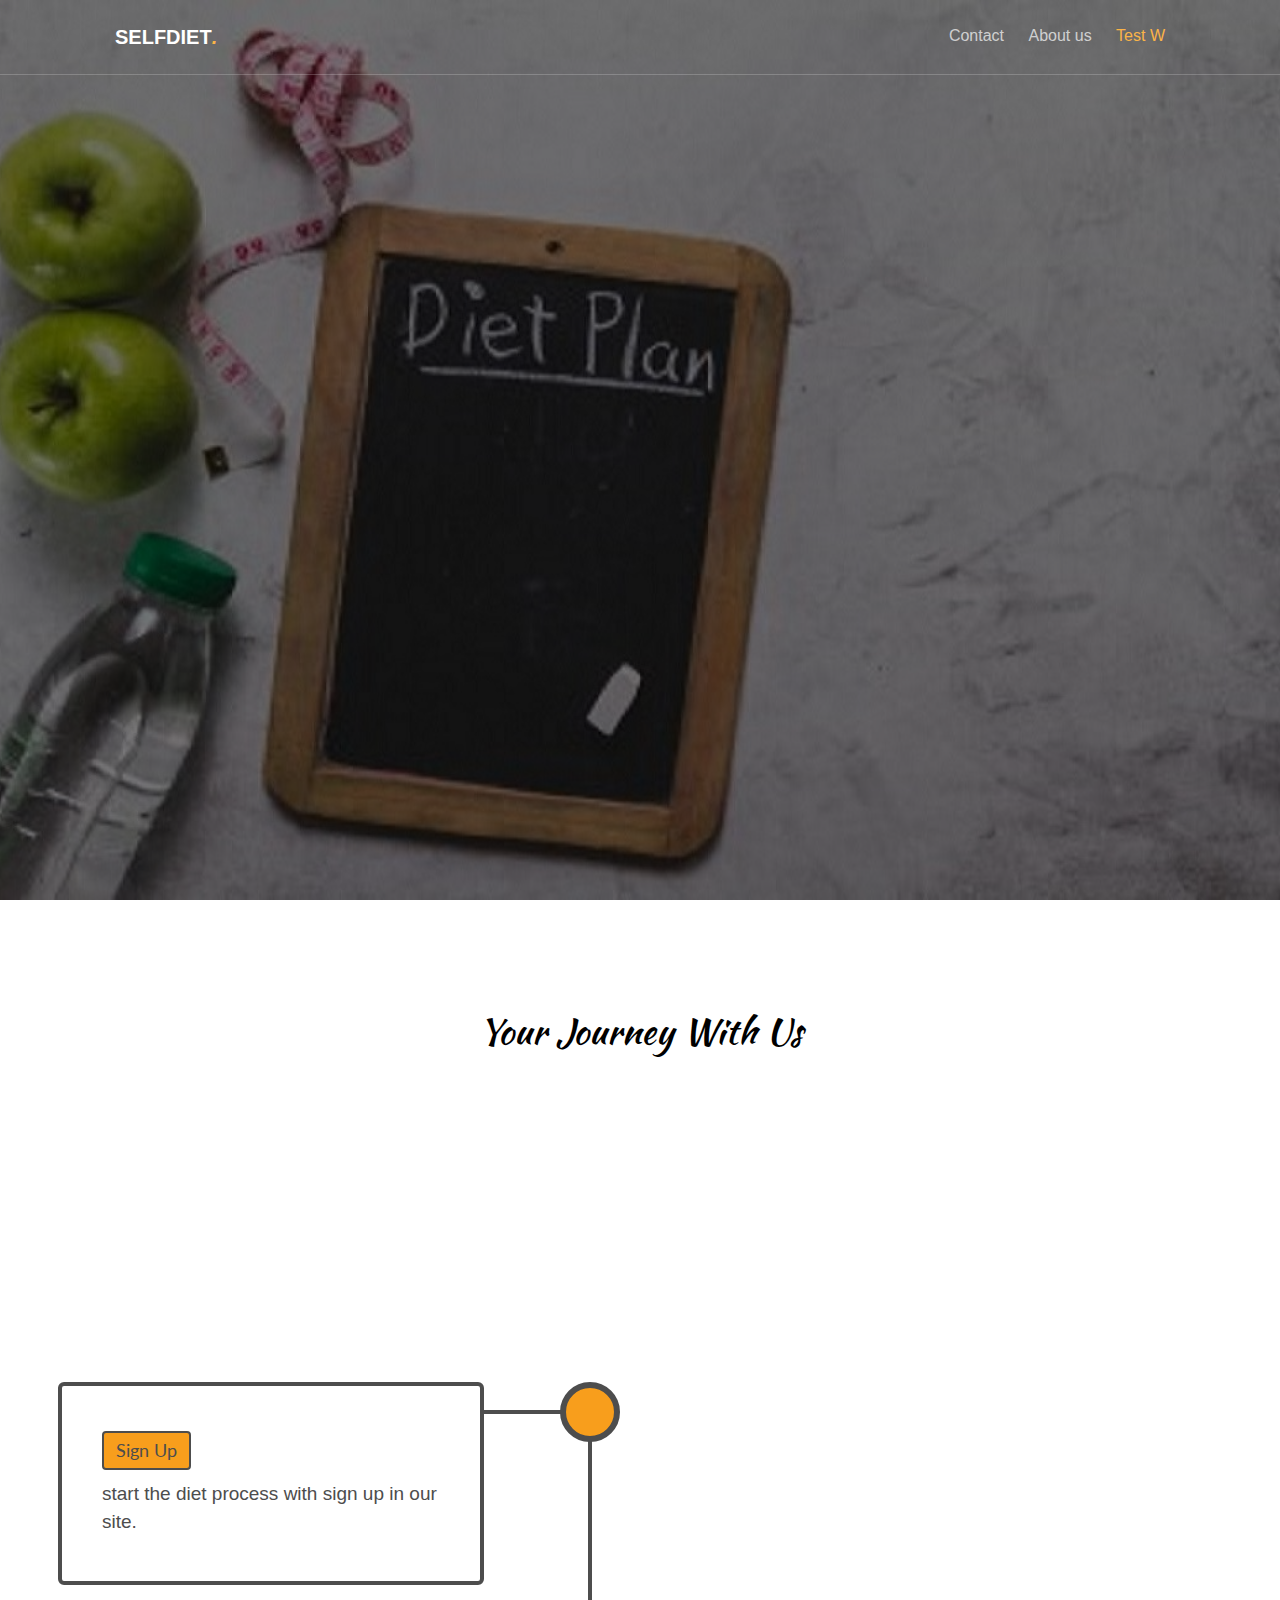
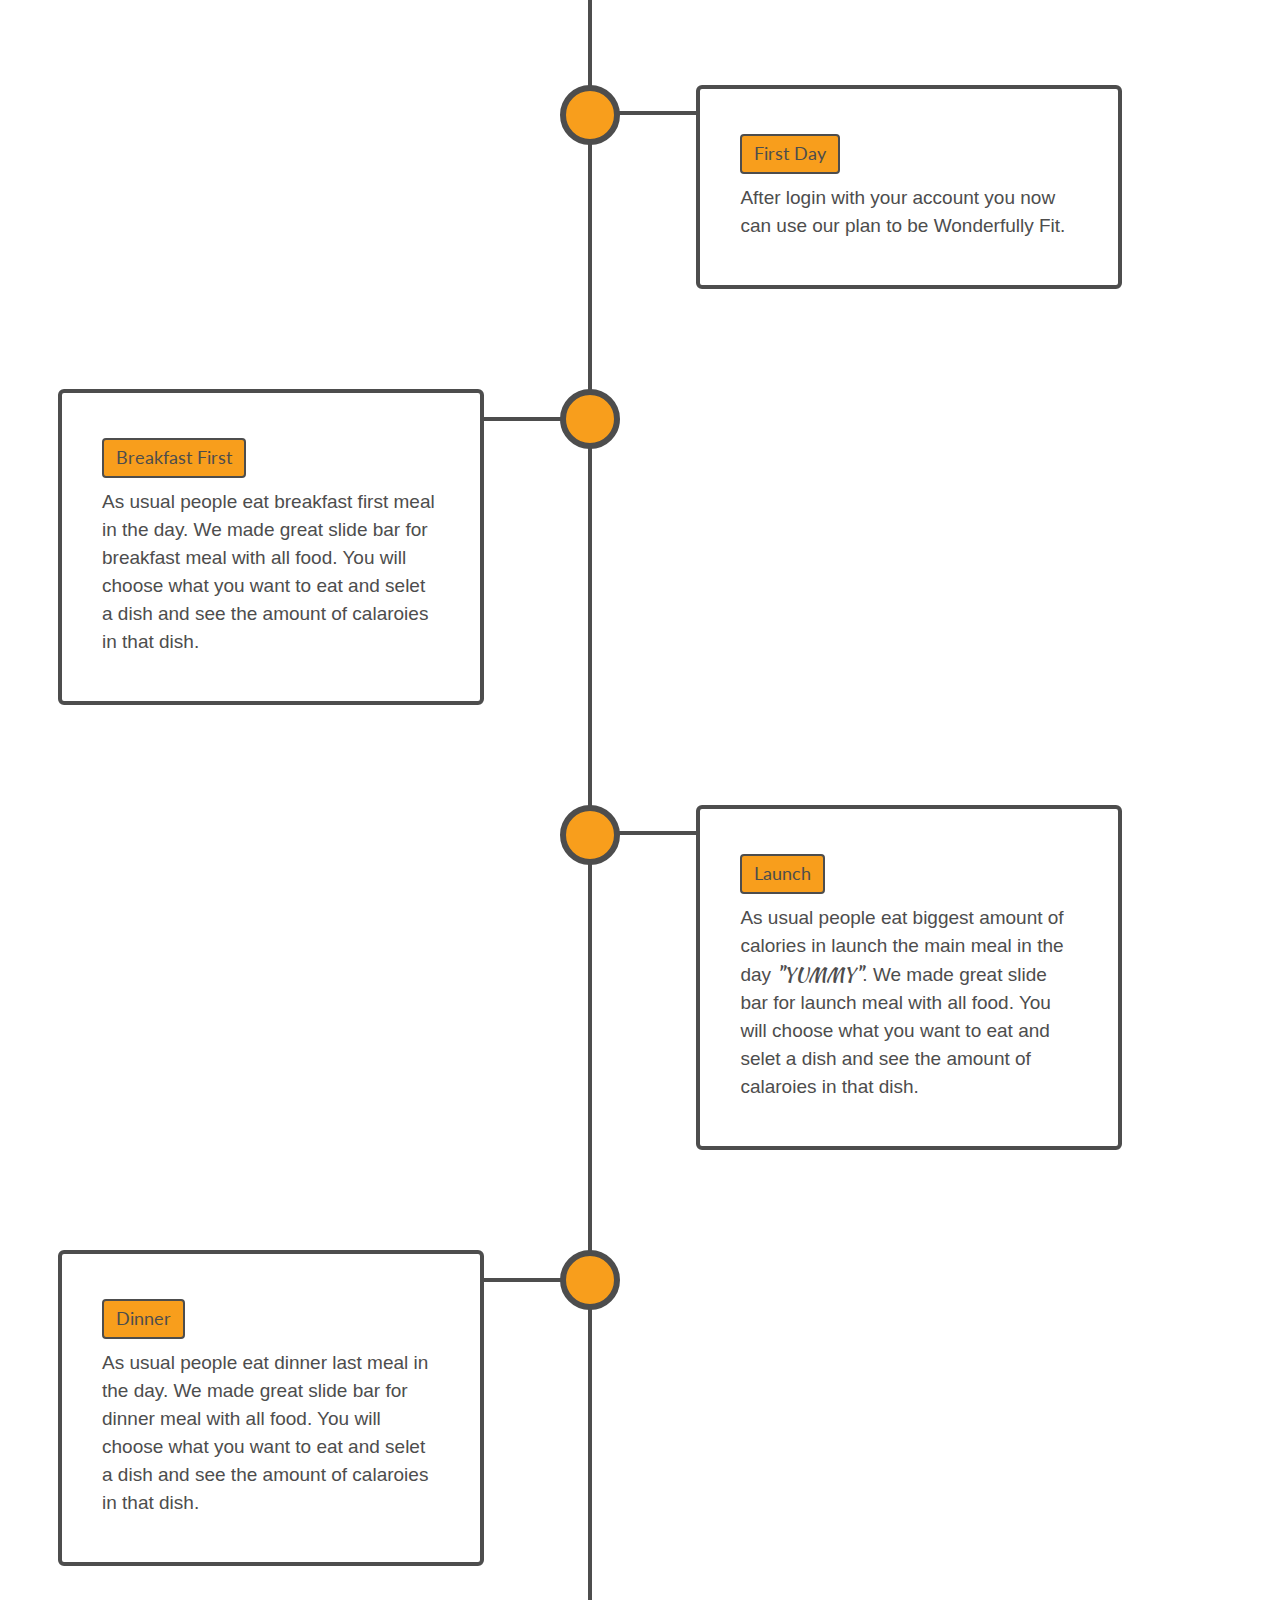
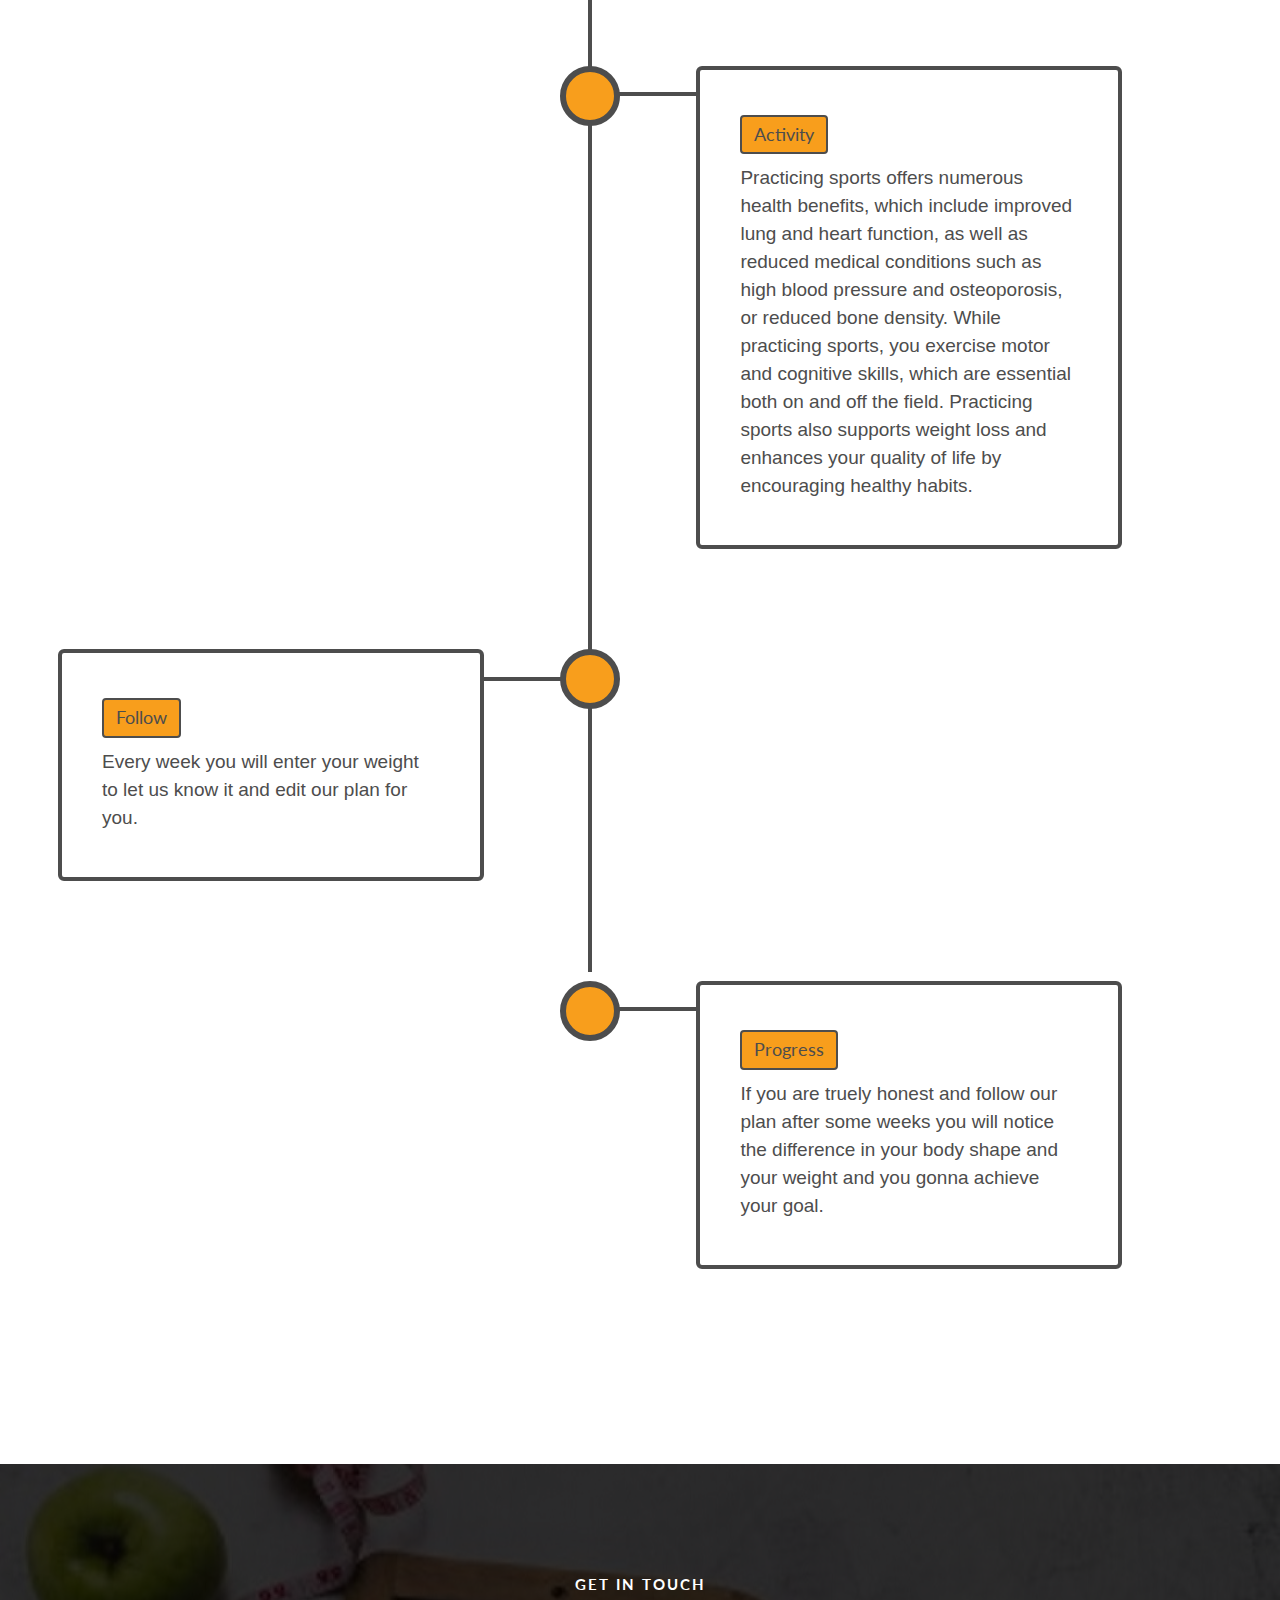
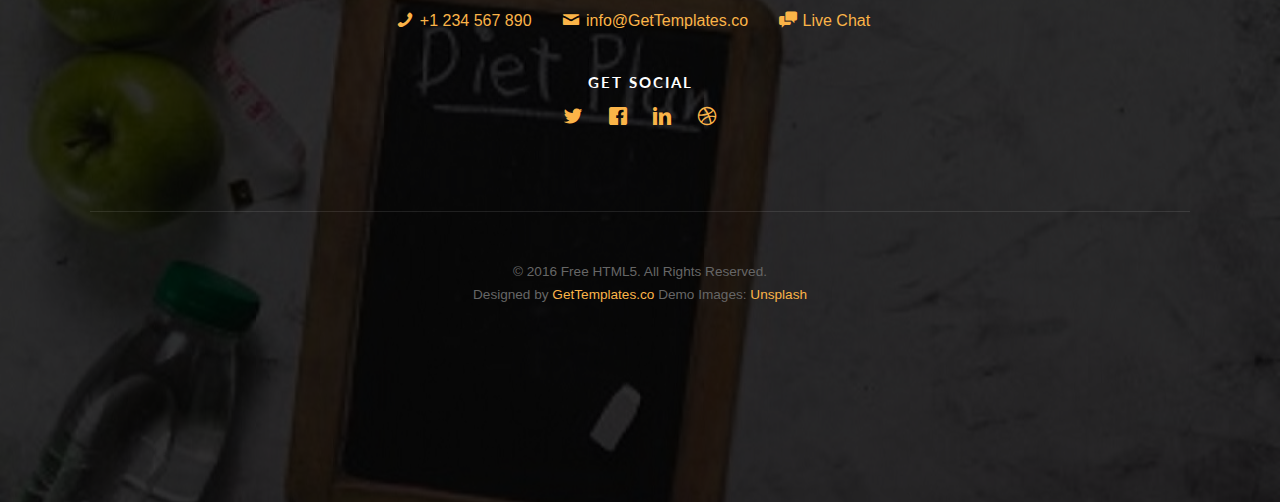
==== commit 731b1d49: "make the about us time line responsive" ====
--- a/docs/index.html
+++ b/docs/index.html
@@ -225,7 +225,6 @@
 
 					</div>
 				</section>
-				<div id="right-border-grey"></div>
 			</div>
 					</div>
 				</div>
--- a/docs/css/style.css
+++ b/docs/css/style.css
@@ -374,10 +374,10 @@
   border: 2px solid rgba(255, 255, 255, 0.2);
 }
 /* .login{
-  margin-top: 30px;
+margin-top: 30px;
 }
 .signUp{
-  margin-top: 0px;
+margin-top: 0px;
 } */
 
 #gtco-header,
@@ -2089,22 +2089,29 @@
   height: 3160px;
   margin: 170px auto;
   padding: 160px 0;
-  margin-left: -12px;
+  margin-left: -100px;
 
 }
 .timeline::before {
   content: "";
   position: absolute;
-  top: 0;
+  top: 170px;
   left: 10%;
   width: 4px;
-  height: 100%;
+  height: 97%;
   background-color: rgb(77, 77, 77);
 }
 @media (min-width: 800px){
   .timeline::before{
     left: 50%;
     margin-left: -2px;
+    content: "";
+    position: absolute;
+    top: 170;
+    left: 50%;
+    width: 4px;
+    height: 88%;
+    background-color: rgb(77, 77, 77);
   }
 }
 .timeline__item {
@@ -2116,12 +2123,33 @@
   clear: both;
   display: table;
 }
-.timeline__item:nth-child(2n) .timeline__item__content {
-  float: right;
+/* .timeline__item:nth-child(2n) .timeline__item__content {
+float: left;
+}*/
+@media (min-width: 800px){
+  .timeline__item:nth-child(2n) .timeline__item__content {
+    float: right;
+  }
+}
+
+@media (min-width: 800px){
+  .timeline__item:nth-child(2n) .timeline__item__content::before {
+    content: '';
+    position: absolute;
+    left: 10%;
+    background: rgb(77, 77, 77);
+    top: 28px;
+    width: 10%;
+    height: 4px;
+    z-index: -1;
+    -webkit-transition: all .3s ease-out;
+    transition: all .3s ease-out;
+    margin-right: -42%;
+  }
 }
 .timeline__item:nth-child(2n) .timeline__item__content::before {
   content: '';
-  right: 40%;
+  right: 82%;
 }
 @media (min-width: 800px){
   .timeline__item:nth-child(2n) .timeline__item__content::before{
@@ -2180,12 +2208,14 @@
   }
 }
 .timeline__item__content {
-  width: 80%;
+  width: 22%;
+  margin-right: 20px;
+  margin-left: 135px;
   background: #fff;
   border: 4px solid rgb(77, 77, 77);
   padding: 20px 30px;
   border-radius: 6px;
-  float: right;
+  float: left;
   -webkit-transition: all .3s ease-out;
   transition: all .3s ease-out;
 }
@@ -2194,6 +2224,8 @@
     width: 40%;
     float: inherit;
     padding: 45px 40px;
+    margin: 0px;
+
   }
 }
 .timeline__item__content::before {
@@ -2202,7 +2234,7 @@
   left: 10%;
   background: rgb(77, 77, 77);
   top: 20px;
-  width: 10%;
+  width: 3%;
   height: 4px;
   z-index: -1;
   -webkit-transition: all .3s ease-out;
@@ -2214,6 +2246,7 @@
     top: 30px;
     height: 4px;
     margin-top: -2px;
+    width: 10%;
   }
 }
 .timeline__item__content__date {
@@ -2245,17 +2278,10 @@
 
 
 
-#right-border-grey{
-  position: absolute;
-  width: 500px;
-  height: 296px;
-  margin-left: -4px;
-  margin-top: -700px;
-  border-right: 4px solid rgb(77, 77, 77);
-}
+
 .yummy{
   font-family: "Kaushan Script", cursive;
 }
 input[type=number]{
-    width: 40px;
-}
+  width: 40px;
+}
